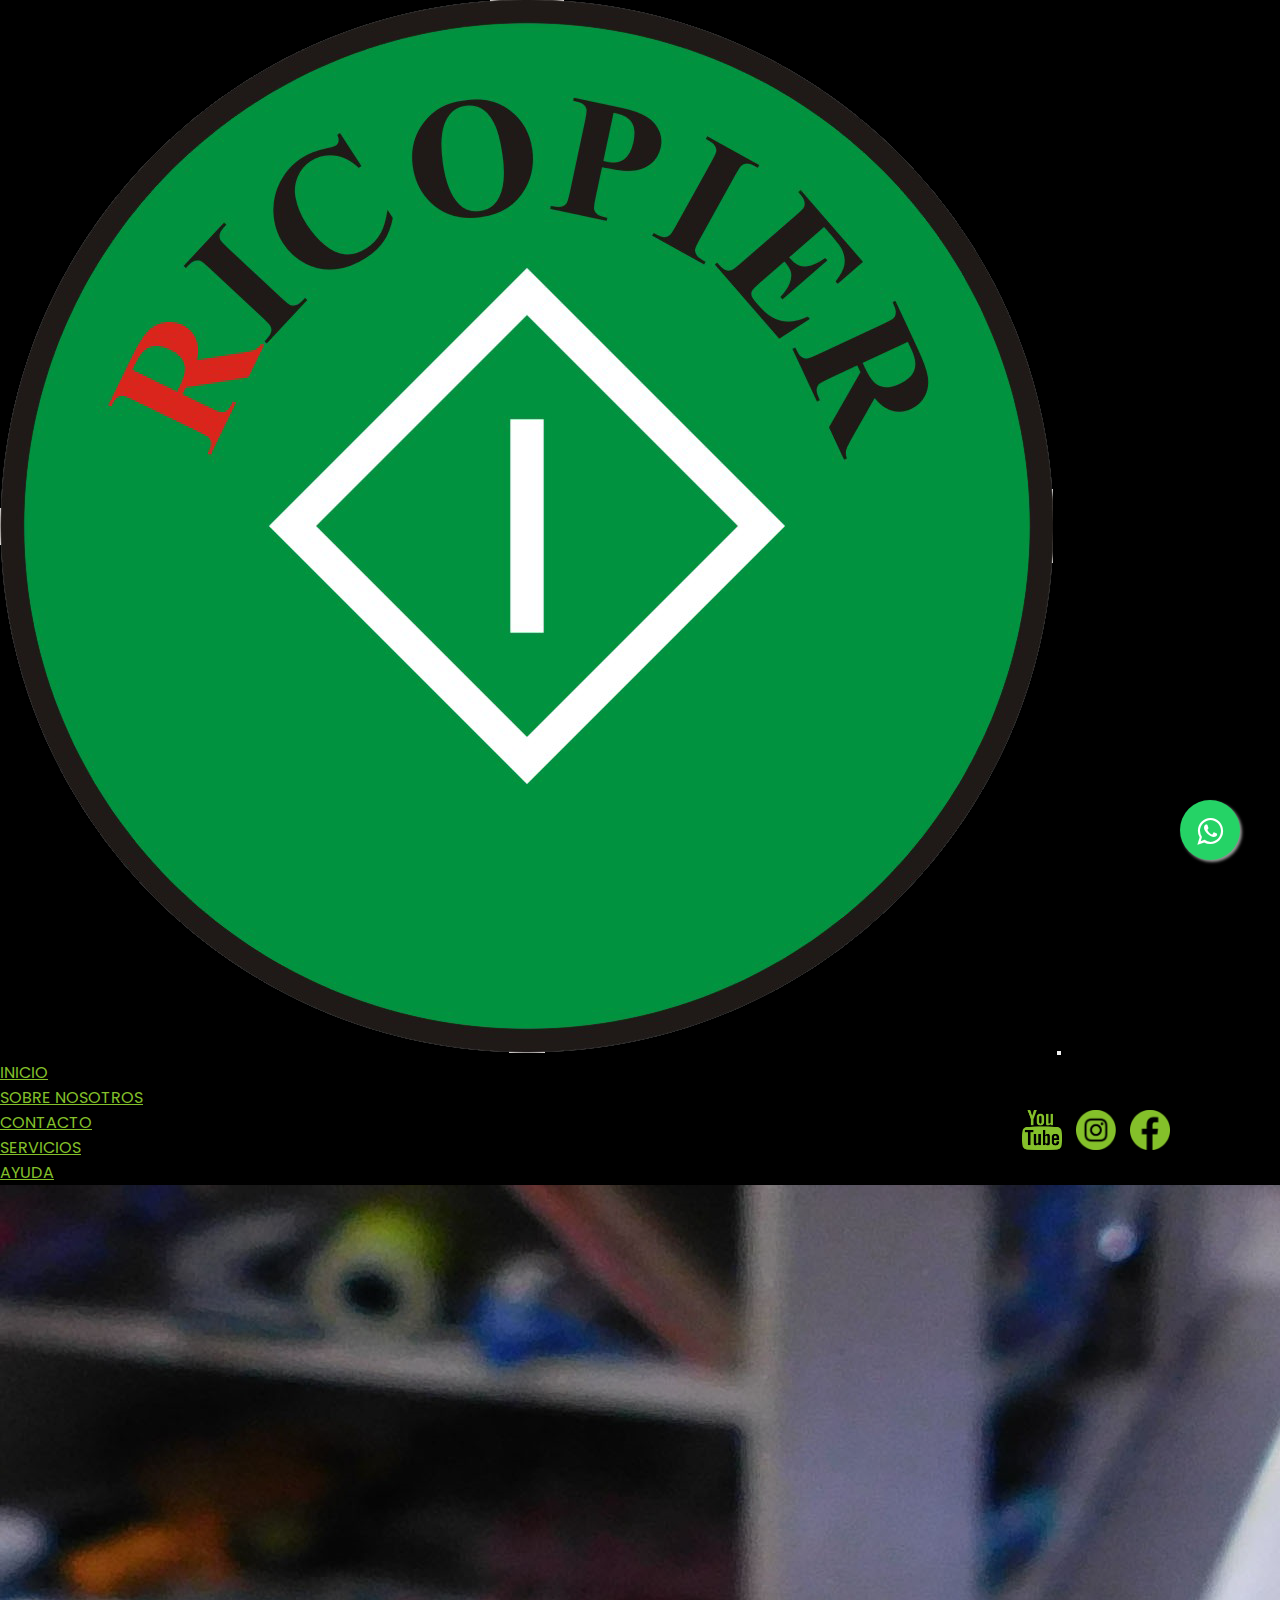
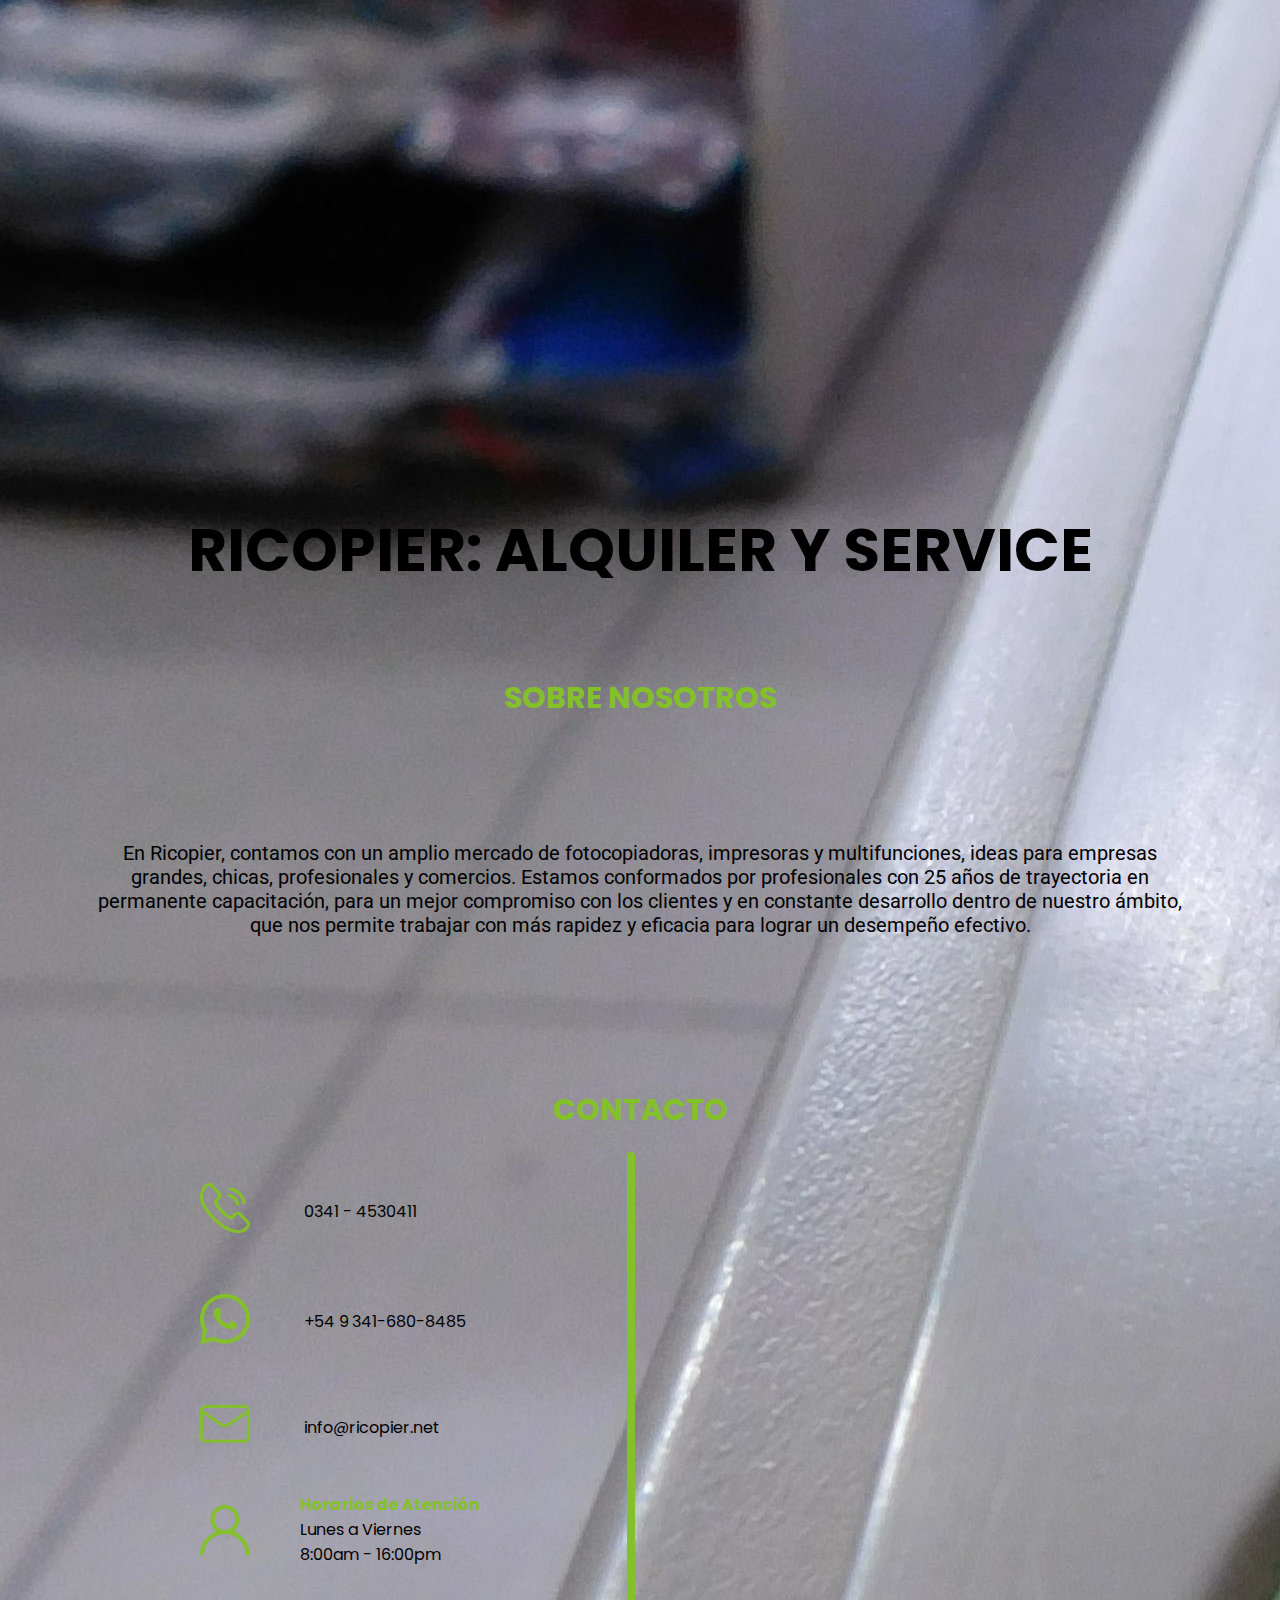
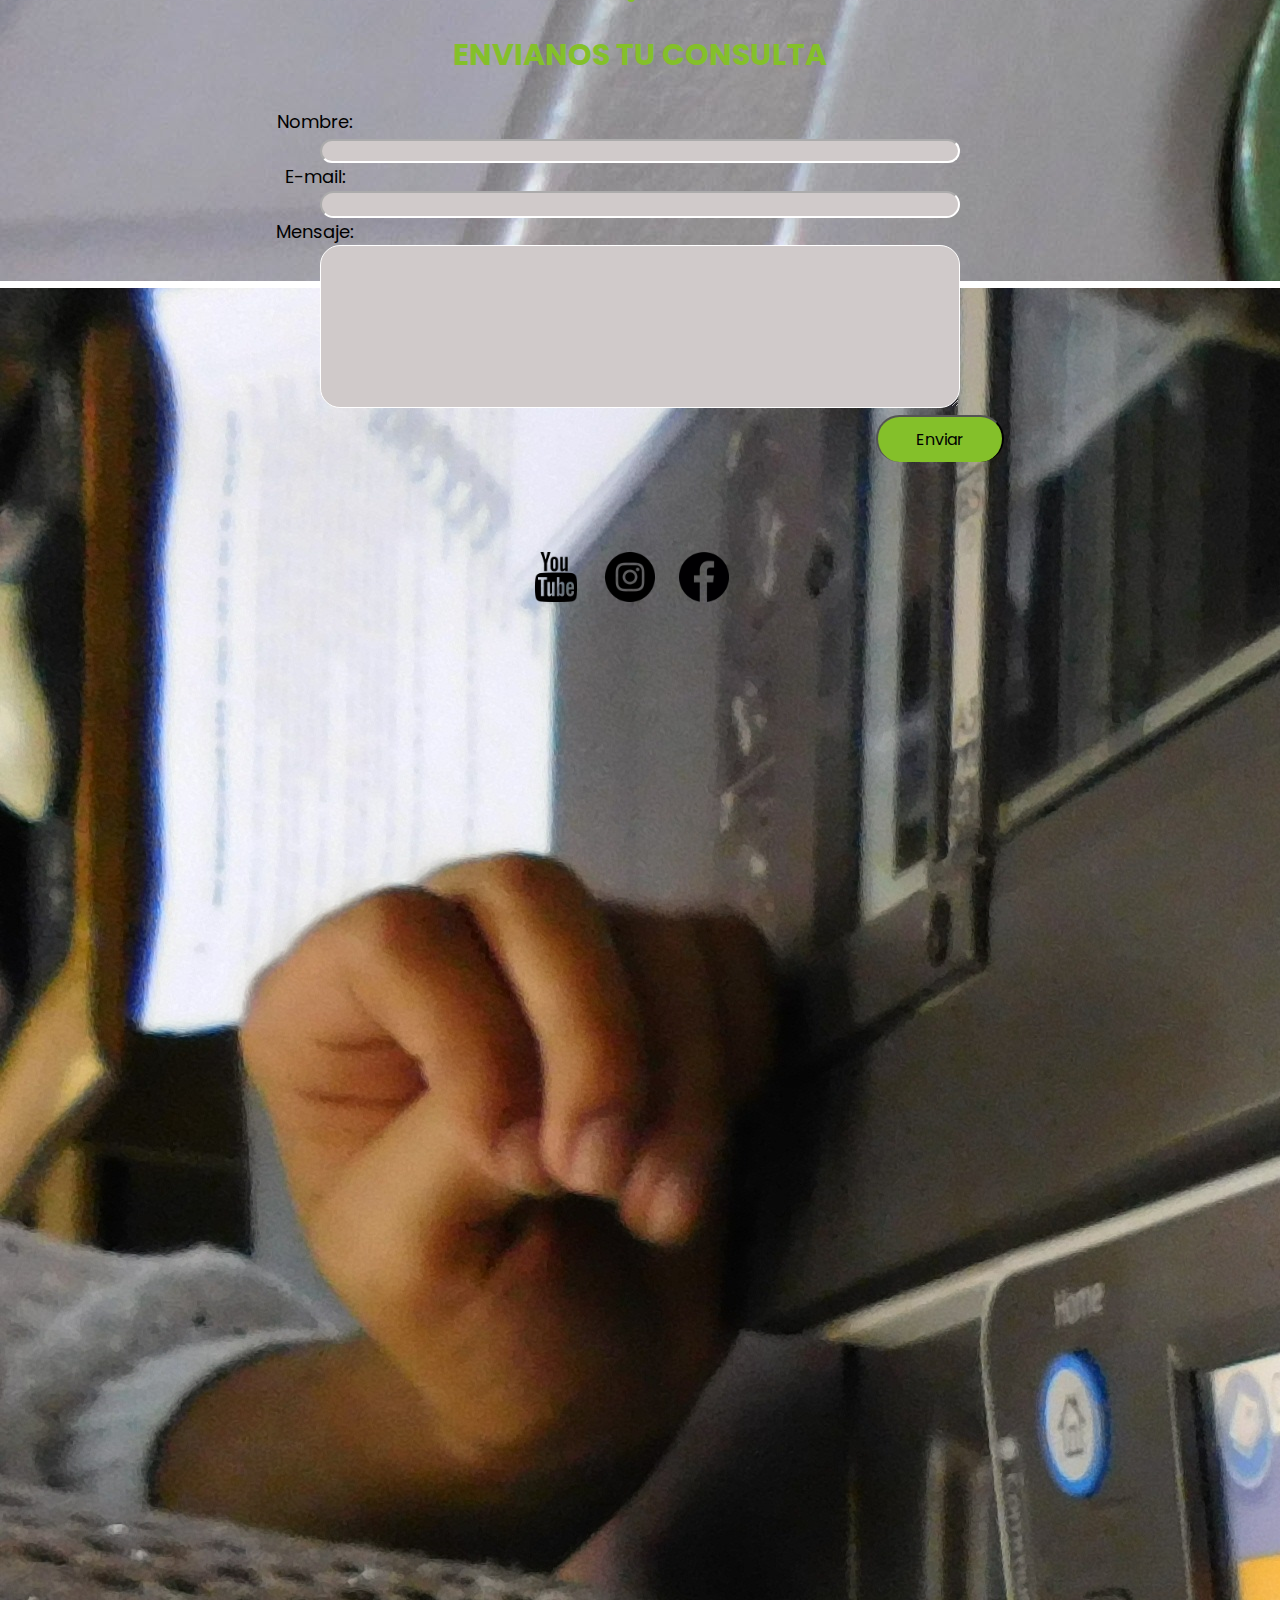
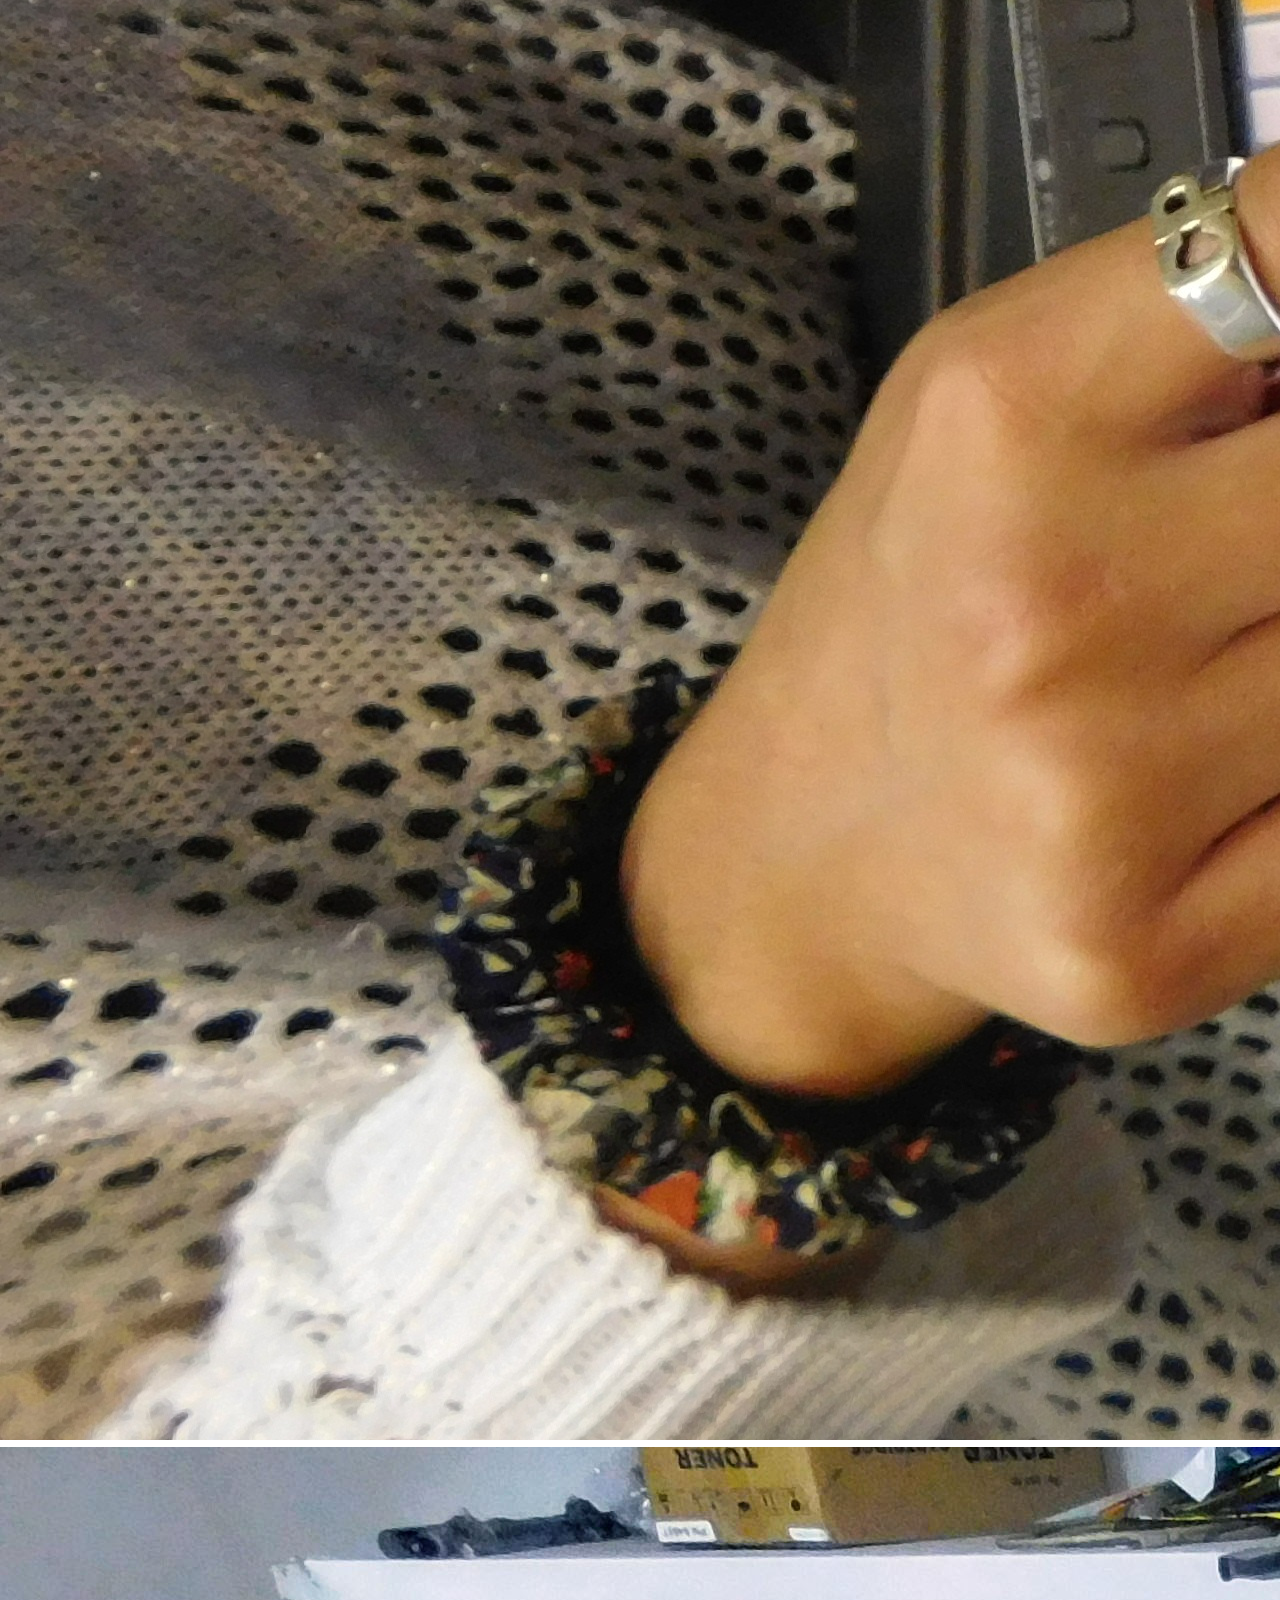
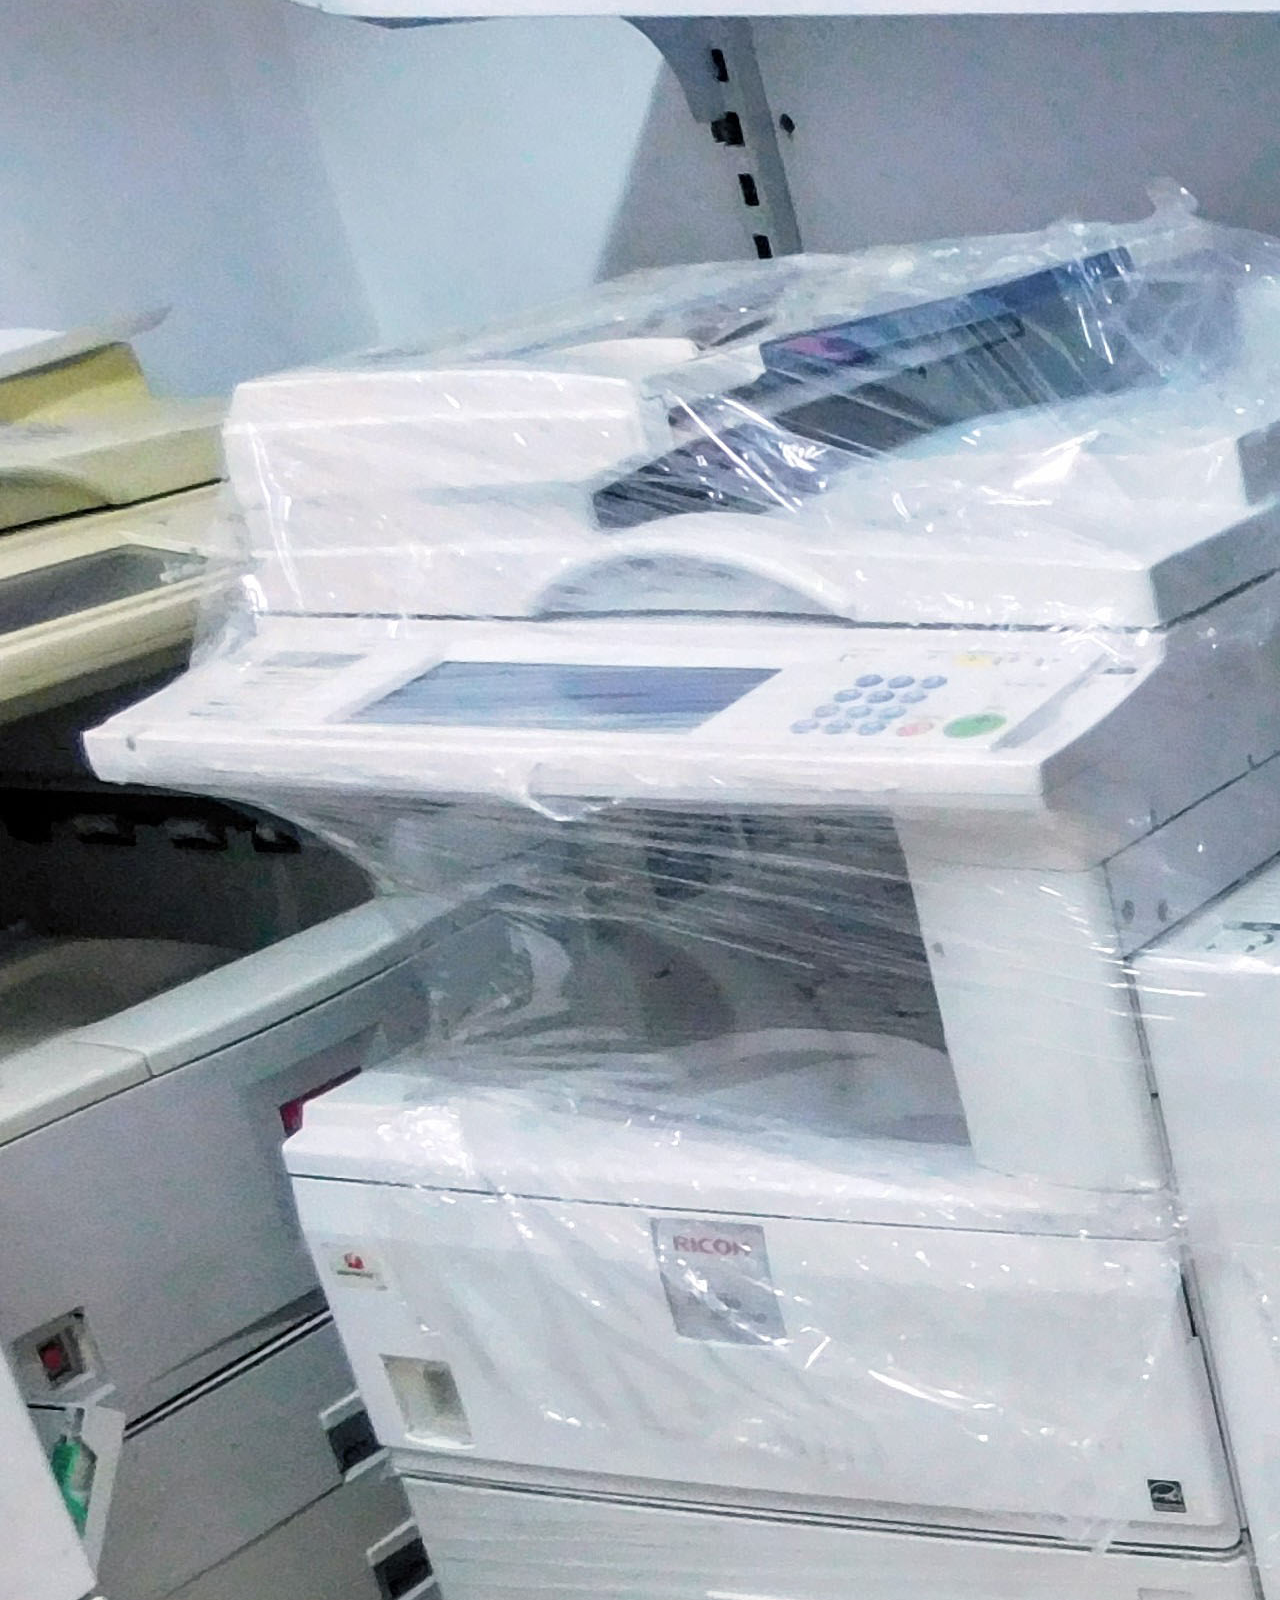
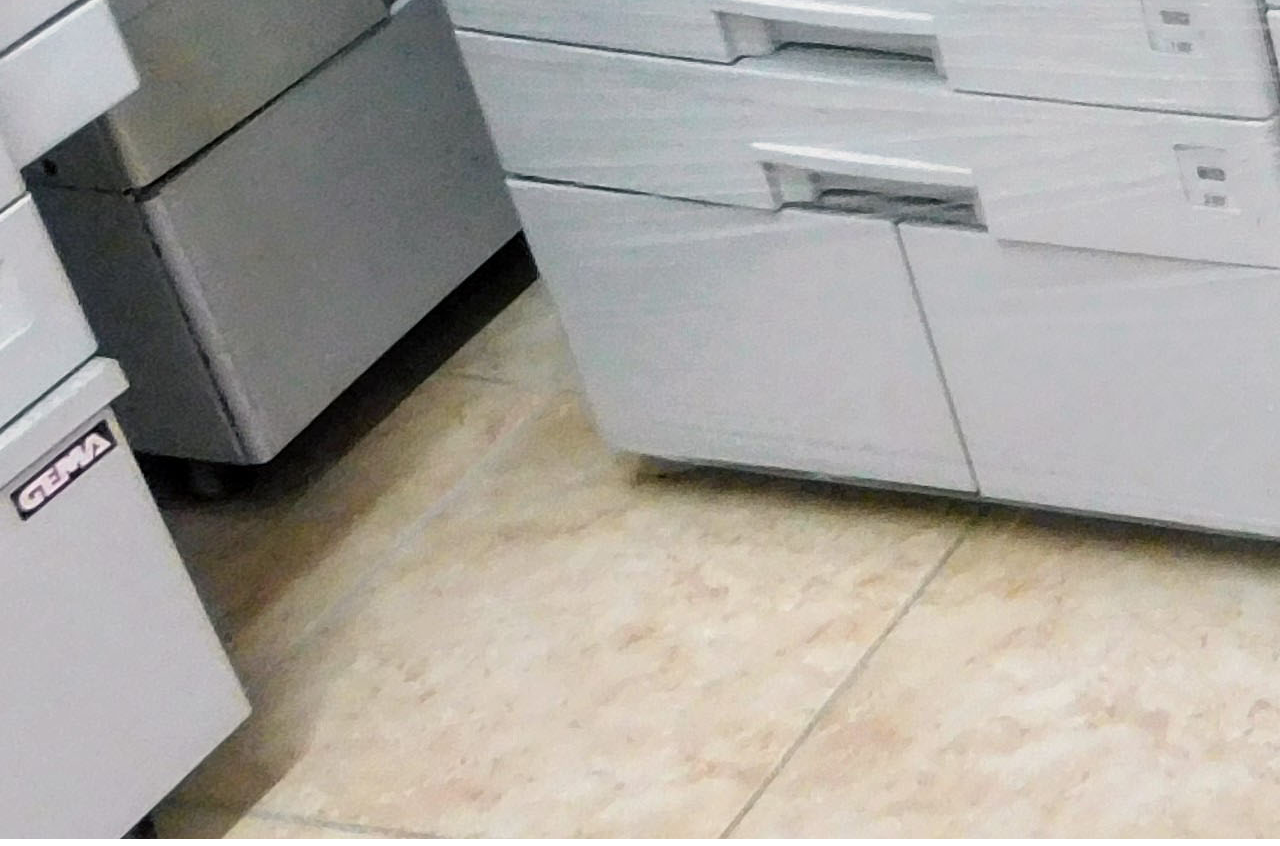
==== index.html @ dc4fdea7 "Add files via upload" ====
<!DOCTYPE html>
<html lang="es">
<head>
    <meta charset="UTF-8">
    <meta http-equiv="X-UA-Compatible" content="IE=edge">
    <meta name="viewport" content="width=device-width, initial-scale=1.0">
    <link rel="stylesheet" href="css/estilos.css">
    <link rel="preconnect" href="https://fonts.googleapis.com">
    <link rel="preconnect" href="https://fonts.gstatic.com" crossorigin>
    <link href="https://fonts.googleapis.com/css2?family=Poppins:ital,wght@0,400;0,500;1,400&display=swap" rel="stylesheet">
    <link rel="preconnect" href="https://fonts.googleapis.com">
    <link rel="preconnect" href="https://fonts.gstatic.com" crossorigin>
    <link href="https://fonts.googleapis.com/css2?family=Roboto&display=swap" rel="stylesheet"> 
    <link href="https://cdn.jsdelivr.net/npm/bootstrap@5.1.0/dist/css/bootstrap.min.css" rel="stylesheet" integrity="sha384-KyZXEAg3QhqLMpG8r+8fhAXLRk2vvoC2f3B09zVXn8CA5QIVfZOJ3BCsw2P0p/We" crossorigin="anonymous">
    <title>Ricopier</title>
   
</head>
<body>
    <header>
        <nav class="navbar navbar-expand-lg navbar-dark" style="background-color: black;">
            <div class="container">
              <img class="navbar-brand" src="img/LOGO.png" alt="">
              <button
              class="navbar-toggler"
              type="button"
              data-bs-toggle="collapse"
              data-bs-target="#contenidoMenu"
              aria-controls="contenidoMenu"
              aria-expanded="false"
              aria-label="navegacion"
              >
                <span class="navbar-toggler-icon"></span>
              </button>
              <div class="collapse navbar-collapse" id="contenidoMenu">
                <ul class="navbar-nav me-auto mb-2 mb-lg-0">
                  <li class="nav-item">
                    <a style="color: #84c02a;" href="index.html" class="nav-link">INICIO</a>
                  </li>
                  <li class="nav-item">
                    <a style="color: #84c02a;" href="#sobre-nosotros" class="nav-link">SOBRE NOSOTROS</a>
                  </li>
                  <li class="nav-item">
                    <a style="color: #84c02a;" href="#contacto" class="nav-link">CONTACTO</a>
                  </li>
                  <li class="nav-item">
                    <a style="color: #84c02a;" href="index2.html" class="nav-link">SERVICIOS</a>
                  </li>
                  <li class="nav-item">
                    <a style="color: #84c02a;" href="index3.html" class="nav-link">AYUDA</a>
                  </li>
                </ul>
                <div class="contenedor">
                  <div class="redes-sociales">
                      <a href= "https://www.youtube.com/channel/UCx8IweuO1C4neSGUDIV6SnA" target="_blank" rel="noferrer">
                          <img class="logo" src="img/youtube2.png" alt="">
                      </a>          
                      <a href="https://www.instagram.com/alquiler_de_fotocopiadoras/?hl=es" target="_blank" rel="noferrer">
                          <img class="logo" src="img/insta.png" alt="">
                     </a>
                     <a href="https://www.facebook.com/fotocopiadoras.de.alquiler/" target="_blank" rel="noferrer">
                        <img class="logo" src="img/face.png" alt="">
                     </a> 
                  </div>
              </div>
            </div>
          </nav>    
    </header>
    <main>
        <div id="carouselExampleSlidesOnly" class="carousel slide" data-bs-ride="carousel">
            <div class="carousel-inner" style="height:100vh">
              <div class="carousel-item active">
                <img src="img/foto7.png" class="d-block w-100" alt="slide1">
              </div>
              <div class="carousel-item">
                <img src="img/slide3.JPG" class="d-block w-100" alt="slide2">
              </div>
              <div class="carousel-item">
                <img src="img/foto8.JPG" class="d-block w-100" alt="slide3">
              </div>
          </div>
       </div>
        <div class="encabezado-img">
            <h1 class="presentacion"><span>RICOPIER: ALQUILER Y SERVICE </span></h1>
       </div>     

        <section class="main">
            <section class="sobre-nosotros" id="sobre-nosotros">
                <div class="contenedor">    
                    <article>
                    <h3 class="titulo" >SOBRE NOSOTROS</h3>
                    <p>En Ricopier, contamos con un amplio mercado de fotocopiadoras, impresoras y multifunciones, ideas para empresas grandes, chicas, profesionales y comercios. 
                        Estamos conformados por profesionales con 25 años de trayectoria en permanente capacitación, para un mejor compromiso con los clientes y en constante desarrollo dentro de nuestro ámbito, que nos permite trabajar con más rapidez y eficacia para lograr un desempeño efectivo.
                    </p>
                </article>
                </div>
            </section>

            <section class="contacto" id="contacto">
                <h3 class="titulo">CONTACTO</h3>
                <div class="contenedor">
                    <div class="contactame">
                        <div class="telefono">
                            <img src="img/tel.png" alt=""> 
                            <p>0341 - 4530411</p>
                        </div>

                        <div class="whatsapp">    
                            <img src="img/whatsapp2.png" alt="">
                            <p>+54 9 341-680-8485</p>
                        </div>

                        <div class="mail">
                            <img src="img/mail.png" alt="">
                            <p>info@ricopier.net</p>
                        </div>

                        <div class="atencion">
                            <img src="img/persona.png" alt="">
                            <h4>Horarios de Atención</h4>
                            <p>Lunes a Viernes <br> 8:00am - 16:00pm</p>
                        </div>
                    </div>
                    <div class="linea"></div>
                    <div class="mapa">
                        <iframe src="https://www.google.com/maps/embed?pb=!1m18!1m12!1m3!1d3350.0614251623483!2d-60.70500108481493!3d-32.89654418093608!2m3!1f0!2f0!3f0!3m2!1i1024!2i768!4f13.1!3m3!1m2!1s0x95b653a0c09e5935%3A0x9087cf2eeb8fe204!2sSuper%C3%AD%201621a%2C%20S2000%20Rosario%2C%20Santa%20Fe!5e0!3m2!1ses-419!2sar!4v1627426298907!5m2!1ses-419!2sar" width="550" height="400" style="border:0;" allowfullscreen="" loading="lazy"></iframe>
                    </div>       
            </section>
    
            
            <section class="formulario" id="formulario">
                <h3 class="titulo" id="envianos">ENVIANOS TU CONSULTA</h3>
                <div id="after_submit">
                    <form id="contact_form" action="#" method="POST" enctype="multipart/form-data">
                    <div class="fila">
                        <label class="required" for="name">Nombre:</label><br />
                        <input id="name" class="input" name="name" type="text" value="" size="30"/><br/>
                        <span id="name_validation" class="error_message"></span>
                    </div>
                    </form>  
            </div>
                <div class="fila">
                    <label class="required" for="email">E-mail:</label><br/>
                    <input id="email" class="input" name="email" type="text" value="" size="30" /><br/>
                    <span id="email_validation" class="error_message"></span>
            </div>
            <div class="fila">
                <label class="required" for="message">Mensaje:</label><br/>
                    <textarea id="message" class="input" name="message" rows="7" cols="30"></textarea><br/>
                    <span id="message_validation" class="error_message"></span>
            </div>
            <input id="submit_button" type="submit" value="Enviar" />
            </section> 

        <link rel="stylesheet" href="https://maxcdn.bootstrapcdn.com/font-awesome/4.5.0/css/font-awesome.min.css">
            <a href="https://api.whatsapp.com/send?phone=5493416808485&text=Hola%21%20Quisiera%20m%C3%A1s%20informaci%C3%B3n%20sobre%20fotocopiadoras%20Gracias!." class="float" target="_blank">
        <i class="fa fa-whatsapp my-float"></i>
            </a>
    </main> 
    <footer>
        <div class="contenedor">
            <div class="redes-sociales2">
                <a href= "https://www.youtube.com/channel/UCx8IweuO1C4neSGUDIV6SnA" target="_blank" rel="noferrer">
                    <img class="logo2" src="img/logotipo-de-youtube.png" alt="">
                </a>          
                <a href="https://www.instagram.com/alquiler_de_fotocopiadoras/?hl=es" target="_blank" rel="noferrer">
                    <img class="logo2" src="img/instagram (1).png" alt="">
               </a>
               <a href="https://www.facebook.com/fotocopiadoras.de.alquiler/" target="_blank" rel="noferrer">
                  <img class="logo2" src="img/logotipo-circular-de-facebook.png" alt="">
               </a> 
            </div>
       </div>      
    </footer>

    <script src="https://cdn.jsdelivr.net/npm/bootstrap@5.1.0/dist/js/bootstrap.bundle.min.js" integrity="sha384-U1DAWAznBHeqEIlVSCgzq+c9gqGAJn5c/t99JyeKa9xxaYpSvHU5awsuZVVFIhvj" crossorigin="anonymous"></script>
</body>
</html>
---- css/estilos.css ----
* {
    font-family: 'Poppins', sans-serif;
	margin: 0;
	padding: 0;
	box-sizing: border-box;
}

/* HEADER*/
header .menu {
   background-color: black;
   opacity: 100%;
   margin-top: auto;
   padding: 25px 0;
}

header .menu a {
	color: 	rgb(132, 192, 42);
    font-size: 20px;
	font-weight: 300px;
	display: inline-block;
	margin: 10px 15px;
	text-decoration: none;
	text-align: center;
	position: relative;
	right: -200px;
	padding: 5px 15px;
	border-radius: 30px;
}

header .menu a:hover {
	background-color:rgb(132, 192, 42);
	color: #fff;
}

.presentacion{
	text-align: center;
	color:black;
	font-size: 60px;
	padding: 20px;
}

/* ----- ----- COLOCAR ESTO PARA SLIDER AUTOMATO ----- ----- */
.slider {
	width: 100%;
	margin: auto;
	overflow: hidden;
	margin-top: 0;
	box-sizing: border-box ;
}

.slider ul {
	padding: 0;
	display: flex;
	width: 400%;
	animation: change 20s infinite;
	animation-direction: alternate;
	animation-timing-function: linear;
}

.slider li {
	list-style: none;
	width: 100%;
}

.slider img{
	width: 100%;
	box-sizing: border-box ;
}

@keyframes change {
	0% {margin-left: 0;}
	20% {margin-left: 0;}

	25% {margin-left: -100%;}
	45% {margin-left: -100%;}

	50% {margin-left: -200%;}
	75% {margin-left: -200%;}

	75% {margin-left: -300%;}
	100% {margin-left: -300%;}
}

     /* ----- ----- hasta aqui COLOCAR ESTO PARA SLIDER AUTOMATO ----- ----- */ 

.redes-sociales{
	float: right;
	top: -1200px;
	margin-top: -75px;
	margin-right: 100px;
}
.redes-sociales a{
	text-decoration: none;
	padding-right: 10px;
}
.logo{
	height: 40px;
	width: 40px;
}
 /*COMIENZA EL MAIN*/
.main .sobre-nosotros .contenedor {
	overflow: visible;
	position: relative;
	top: 80%;
	padding: 30px 0;
}

.titulo {
   color: rgb(132, 192, 42);
   text-align: center;
   font-size: 30px;
   padding: 30px 0;
   justify-content: center;
   align-items: center;
}

.main .sobre-nosotros p {
	color: black;
	font-family: 'Roboto', sans-serif;
	text-align: center;
	font-size: 20px;
	margin: 90px;
}
/*contactame*/
.contacto .contenedor{
	align-content: center;
	justify-content: center;
}
.contactame{
	display: inline-block;
	margin-top:20px;
}
.linea{
	border-left: 8px solid #84c02a;
	border-radius: 20px;
    height: 450px;
    position:absolute;
    left: 49%;
	margin-top: -450px;
}
iframe{
	float: right;
	margin-right: 150px;
	margin-top: -420px;
}
.telefono{
	display: inline-block;
	margin-top: 0px;
	margin-left: 200px;
	margin-bottom: 30px;
	padding: 0px;
}
.telefono img{
	height: 50px;
	width: 50px;
}
.telefono p{
	display: inline-flex;
	padding-left: 50px;
	padding-bottom: 35px;
	align-items: center;
	vertical-align: middle;
}
.whatsapp{
	grid-column: 1/1;
	display: block;
	margin-top: 5px;
	margin-left: 200px;
	margin-bottom: 30px;
	padding: 0px;
}
.whatsapp img{
	height: 50px;
	width: 50px;
}
.whatsapp p{
	display: inline-block;
	padding-left: 50px;
	padding-bottom: 35px;
	align-items: center;
	vertical-align: middle;
}
.mail{
	display: block;
	margin-top: 5px;
	margin-left: 200px;
	margin-bottom: 30px;
	padding: 0px;
}
.mail img{
	height: 50px;
	width: 50px;
}
.mail p{
	display: inline-block;
	padding-left: 50px;
	padding-bottom: 35px;
	align-items: center;
	vertical-align: middle;
}
.atencion{
	grid-column: 1/1;
	display: block;
	margin-top: 5px;
	margin-left: 200px;
	padding: 0px;
}
.atencion img{
	height: 50px;
	width: 50px;
}
.atencion p{
	display: inline-block;
	padding-left: 100px;
	padding-bottom: 35px;
	align-items: center;
	vertical-align: middle;
}
.atencion h4{
	display: block;
	font-size: 100%;
	color: 	rgb(132, 192, 42);
	align-items: center;
	vertical-align: middle;
	padding-left: 100px;
	margin-top: -70px;
}

/*FORMULARIO*/
.formulario {
	font-size: 18px;
	align-items: center;
	justify-content: center;
	text-align: center;
 }
.row{
	padding-bottom: 50px;
}
.required{
	text-align: left;
	margin-left: -650px;
}

.formulario input#name.input {
	background-color: rgb(208, 202, 202);
	color: black;
	border-radius: 20px;
	border-color: white;
	width: 50%;
	justify-content: center;
}

.formulario input#email.input {
	background-color: rgb(208, 202, 202);
	color: black;
	border-radius: 20px;
	border-color: white;
	width: 50%;
	font-size: 15px;
}

.formulario textarea#message.input {
	background-color: rgb(208, 202, 202);
	color: black;
	border-radius: 20px;
	border-color: white;
	width: 50%;
	font-size: 15px;
}

.formulario .message {
	color: 	rgb(132, 192, 42);
}

.formulario input#submit_button {
	background-color:rgb(132, 192, 42);
	color: black;
	font-size: 16px;
	width: 10%;
	padding: 10px;
	border-bottom:white;
	border-radius: 30px;
	margin-right: -600px;
	margin-bottom: 30px;
}

        /* ----- ----- COLORCAR PARA BOTON WSSP----- ----- */
.float{
	position:fixed;
	width:60px;
	height:60px;
	bottom:40px;
	right:40px;
	background-color:#25d366;
	color:#FFF;
	border-radius:50px;
	text-align:center;
    font-size:30px;
	box-shadow: 2px 2px 3px #999;
    z-index:100;
}
.float:hover {
	text-decoration: none;
	color: #25d366;
  	background-color:#fff;
}

.my-float{
	margin-top:16px;
}

        /* ----- ----- hASTA AQUI COLORCAR PARA BOTON WSSP----- ----- */
/* ----- ----- FOOTER ----- ----- */
footer {
	background:	rgb(132, 192, 42);
	text-align: center;
	padding-top: 60px;
	padding-bottom: 60px;
}
.redes-sociales2{
	justify-content: center;
	margin-bottom: 20px;
}
.redes-sociales2 a{
	text-decoration: none;
	padding-right: 20px;
}
.logo2{
	height: 50px;
	width: 50px;
}
@media only screen and (max-width: 1400px){
	/*header .menu {
		background-color: black;
		opacity: 100%;
		margin-top: auto;
		padding: 25px 0;
	 }
	 
	 header .menu a {
		 color: 	rgb(132, 192, 42);
		 font-size: 20px;
		 font-weight: 300px;
		 display: inline-block;
		 margin: 10px 15px;
		 text-decoration: none;
		 text-align: center;
		 position: relative;
		 right: -200px;
		 padding: 5px 15px;
		 border-radius: 30px;
	 }
	 
	 header .menu a:hover {
		 background-color:rgb(132, 192, 42);
		 color: #fff;
	 }*/
	 
	 .presentacion{
		 text-align: center;
		 color:black;
		 font-size: 60px;
		 padding: 20px;
	 }
	 
	 /* ----- ----- COLOCAR ESTO PARA SLIDER AUTOMATO ----- ----- */
	 .slider {
		 width: 100%;
		 margin: auto;
		 overflow: hidden;
		 margin-top: 0;
		 box-sizing: border-box ;
	 }
	 
	 .slider ul {
		 padding: 0;
		 display: flex;
		 width: 400%;
		 animation: change 20s infinite;
		 animation-direction: alternate;
		 animation-timing-function: linear;
	 }
	 
	 .slider li {
		 list-style: none;
		 width: 100%;
	 }
	 
	 .slider img{
		 width: 100%;
		 box-sizing: border-box ;
	 }
	 
	 @keyframes change {
		 0% {margin-left: 0;}
		 20% {margin-left: 0;}
	 
		 25% {margin-left: -100%;}
		 45% {margin-left: -100%;}
	 
		 50% {margin-left: -200%;}
		 75% {margin-left: -200%;}
	 
		 75% {margin-left: -300%;}
		 100% {margin-left: -300%;}
	 }
	 
		  /* ----- ----- hasta aqui COLOCAR ESTO PARA SLIDER AUTOMATO ----- ----- */ 
	 
	 .redes-sociales{
		 float: right;
		 top: -1200px;
		 margin-top: -75px;
		 margin-right: 100px;
	 }
	 .redes-sociales a{
		 text-decoration: none;
		 padding-right: 10px;
	 }
	 .logo{
		 height: 40px;
		 width: 40px;
	 }
	  /*COMIENZA EL MAIN*/
	 .main .sobre-nosotros .contenedor {
		 overflow: visible;
		 position: relative;
		 top: 80%;
		 padding: 30px 0;
	 }
	 
	 .titulo {
		color: rgb(132, 192, 42);
		text-align: center;
		font-size: 30px;
		padding: 30px 0;
		justify-content: center;
		align-items: center;
	 }
	 
	 .main .sobre-nosotros p {
		 color: black;
		 font-family: 'Roboto', sans-serif;
		 text-align: center;
		 font-size: 20px;
		 margin: 90px;
	 }
	 /*contactame*/
	 .contacto .contenedor{
		 align-content: center;
		 justify-content: center;
	 }
	 .contactame{
		 display: inline-block;
		 margin-top:20px;
	 }
	 .linea{
		 border-left: 8px solid #84c02a;
		 border-radius: 20px;
		 height: 450px;
		 position:absolute;
		 left: 49%;
		 margin-top: -450px;
	 }
	 iframe{
		 float: right;
		 margin-right: -100px;
		 margin-top: -420px;
	 }
	 .telefono{
		 display: inline-block;
		 margin-top: 0px;
		 margin-left: 200px;
		 margin-bottom: 30px;
		 padding: 0px;
	 }
	 .telefono img{
		 height: 50px;
		 width: 50px;
	 }
	 .telefono p{
		 display: inline-flex;
		 padding-left: 50px;
		 padding-bottom: 35px;
		 align-items: center;
		 vertical-align: middle;
	 }
	 .whatsapp{
		 grid-column: 1/1;
		 display: block;
		 margin-top: 5px;
		 margin-left: 200px;
		 margin-bottom: 30px;
		 padding: 0px;
	 }
	 .whatsapp img{
		 height: 50px;
		 width: 50px;
	 }
	 .whatsapp p{
		 display: inline-block;
		 padding-left: 50px;
		 padding-bottom: 35px;
		 align-items: center;
		 vertical-align: middle;
	 }
	 .mail{
		 display: block;
		 margin-top: 5px;
		 margin-left: 200px;
		 margin-bottom: 30px;
		 padding: 0px;
	 }
	 .mail img{
		 height: 50px;
		 width: 50px;
	 }
	 .mail p{
		 display: inline-block;
		 padding-left: 50px;
		 padding-bottom: 35px;
		 align-items: center;
		 vertical-align: middle;
	 }
	 .atencion{
		 grid-column: 1/1;
		 display: block;
		 margin-top: 5px;
		 margin-left: 200px;
		 padding: 0px;
	 }
	 .atencion img{
		 height: 50px;
		 width: 50px;
	 }
	 .atencion p{
		 display: inline-block;
		 padding-left: 100px;
		 padding-bottom: 35px;
		 align-items: center;
		 vertical-align: middle;
	 }
	 .atencion h4{
		 display: block;
		 font-size: 100%;
		 color: 	rgb(132, 192, 42);
		 align-items: center;
		 vertical-align: middle;
		 padding-left: 100px;
		 margin-top: -70px;
	 }
	 
	 /*FORMULARIO*/
	 .formulario {
		 font-size: 18px;
		 align-items: center;
		 justify-content: center;
		 text-align: center;
	  }
	 .row{
		 padding-bottom: 50px;
	 }
	 .required{
		 text-align: left;
		 margin-left: -650px;
	 }
	 .formulario input#name.input {
		 background-color: rgb(208, 202, 202);
		 color: black;
		 border-radius: 20px;
		 border-color: white;
		 width: 50%;
		 justify-content: center;
	 }
	 .formulario input#email.input {
		 background-color: rgb(208, 202, 202);
		 color: black;
		 border-radius: 20px;
		 border-color: white;
		 width: 50%;
		 font-size: 15px;
	 }
	 .formulario textarea#message.input {
		 background-color: rgb(208, 202, 202);
		 color: black;
		 border-radius: 20px;
		 border-color: white;
		 width: 50%;
		 font-size: 15px;
	 }
	 .formulario .message {
		 color: 	rgb(132, 192, 42);
	 }
	 .formulario input#submit_button {
		 background-color:rgb(132, 192, 42);
		 color: black;
		 font-size: 16px;
		 width: 10%;
		 padding: 10px;
		 border-bottom:white;
		 border-radius: 30px;
		 margin-right: -600px;
		 margin-bottom: 30px;
	 }
	 /*BOTON WHATSAPP*/
	 .float{
		 position:fixed;
		 width:60px;
		 height:60px;
		 bottom:40px;
		 right:40px;
		 background-color:#25d366;
		 color:#FFF;
		 border-radius:50px;
		 text-align:center;
		 font-size:30px;
		 box-shadow: 2px 2px 3px #999;
		 z-index:100;
	 }
	 .float:hover {
		 text-decoration: none;
		 color: #25d366;
		   background-color:#fff;
	 }
	 .my-float{
		 margin-top:16px;
	 }
	 /* ----- ----- FOOTER ----- ----- */
	 footer {
		 background:	rgb(132, 192, 42);
		 text-align: center;
		 padding-top: 60px;
		 padding-bottom: 60px;
	 }
	 .redes-sociales2{
		 justify-content: center;
		 margin-bottom: 20px;
	 }
	 .redes-sociales2 a{
		 text-decoration: none;
		 padding-right: 20px;
	 }
	 .logo2{
		 height: 50px;
		 width: 50px;
	 }













}/*FIN 1400PX*/

@media only screen and (max-width: 800px){
	/* HEADER*/
	/*header .menu {
		background-color: black;
		opacity: 100%;
		margin-top: auto;
		padding: 25px 0;
	 }
	 
	 header .menu a {
		 color: 	rgb(132, 192, 42);
		 font-size: 20px;
		 font-weight: 300px;
		 display: inline-block;
		 margin: 10px 15px;
		 text-decoration: none;
		 text-align: center;
		 position: relative;
		 right: -200px;
		 padding: 5px 15px;
		 border-radius: 30px;
	 }
	 header .menu a:hover {
		 background-color:rgb(132, 192, 42);
		 color: #fff;
	 }*/
	.presentacion{
		text-align: center;
		color:black;
		font-size: 60px;
		padding: 20px;
		text-align: center;
		margin-left: 20px;
	}
	/* ----- ----- COLOCAR ESTO PARA SLIDER AUTOMATO ----- ----- */
	.slider {
		width: 100%;
		margin: auto;
		overflow: hidden;
		margin-top: 0;
		box-sizing: border-box ;
	}
	
	.slider ul {
		padding: 0;
		display: flex;
		width: 400%;
		animation: change 20s infinite;
		animation-direction: alternate;
		animation-timing-function: linear;
	}
	
	.slider li {
		list-style: none;
		width: 100%;
	}
	
	.slider img{
		width: 100%;
		box-sizing: border-box ;
	}
	
	@keyframes change {
		0% {margin-left: 0;}
		20% {margin-left: 0;}
	
		25% {margin-left: -100%;}
		45% {margin-left: -100%;}
	
		50% {margin-left: -200%;}
		75% {margin-left: -200%;}
	
		75% {margin-left: -300%;}
		100% {margin-left: -300%;}
	}
	
		 /* ----- ----- hasta aqui COLOCAR ESTO PARA SLIDER AUTOMATO ----- ----- */ 
	
	.redes-sociales{
		float: right;
		top: -1200px;
		margin-top: -75px;
		margin-right: 100px;
	}
	.redes-sociales a{
		text-decoration: none;
		padding-right: 10px;
	}
	.logo{
		height: 40px;
		width: 40px;
	}
	 /*COMIENZA EL MAIN*/
	.main .sobre-nosotros .contenedor {
		overflow: visible;
		position: relative;
		top: 80%;
		padding: 30px 0;
	}
	
	.titulo {
	   color: rgb(132, 192, 42);
	   text-align: center;
	   font-size: 20px;
	   padding: 30px 0;
	   justify-content: center;
	   align-items: center;
	}
	
	.main .sobre-nosotros p {
		color: black;
		text-align: center;
		justify-content: center;
		font-size: 18px;
		font-family: 'Roboto', sans-serif;
		margin: 50px;
	}
	/*contactame*/
	.contacto .contenedor{
		align-content: center;
		justify-content: center;
	}
	.contactame{
		display: block;
		align-content: center;
		justify-content: center;
		margin: 30px;
	}
	.linea{
		visibility: hidden;
	}
	iframe{
		display: block;
		position: relative;
		justify-content: center;
		align-content: center;
		margin:50px 130px;
	}
	.telefono{
		display: inline-flex;
		padding-bottom: 20px;
		margin-left: 80px;
	}
	.telefono img{
		height: 50px;
		width: 50px;
	}
	.telefono p{
		display: inline-block;
		padding-left: 50px;
		padding-bottom: 35px;
		align-items: center;
		vertical-align: middle;
	}
	.whatsapp{

		display: inline-flex;
		padding-bottom: 20px;
		margin-left: 80px;
	}
	.whatsapp img{
		height: 50px;
		width: 50px;
	}
	.whatsapp p{
		display: inline-block;
		padding-left: 50px;
		padding-bottom: 35px;
		align-items: center;
		vertical-align: middle;
	}
	.mail{
		display: block;
		display: inline-flex;
		padding-bottom: 20px;
		margin-left: 80px;
	}
	.mail img{
		height: 50px;
		width: 50px;
	}
	.mail p{
		display: inline-block;
		padding-left: 50px;
		padding-bottom: 35px;
		align-items: center;
		vertical-align: middle;
	}
	.atencion{
		display: inline-block;
		position: relative;
		padding-bottom: 20px;
		margin-left: 80px;
		padding-top: -20px;
	}
	.atencion img{
		height: 50px;
		width: 50px;
	}
	.atencion p{
		padding-left: 100px;
		padding-bottom: 35px;
		align-items: center;
		vertical-align: middle;
	}
	.atencion h4{
		display: block;
		font-size: 100%;
		color: 	rgb(132, 192, 42);
		align-items: center;
		vertical-align: middle;
		padding-left: 100px;
		margin-top: -70px;
	}
	
	/*FORMULARIO*/
	.formulario {
		font-size: 18px;
		align-items: center;
		justify-content: center;
		text-align: center;
		margin-top: 500px;
		margin-left: 20px;
	 }
	.row{
		padding-bottom: 50px;
	}
	.required{
		text-align: left;
		margin-left: 0px;
	}
	.formulario input#name.input {
		background-color: rgb(208, 202, 202);
		color: black;
		border-radius: 20px;
		border-color: white;
		width: 80%;
		justify-content: center;
	}
	
	.formulario input#email.input {
		background-color: rgb(208, 202, 202);
		color: black;
		border-radius: 20px;
		border-color: white;
		width: 80%;
		font-size: 15px;
	}
	
	.formulario textarea#message.input {
		background-color: rgb(208, 202, 202);
		color: black;
		border-radius: 20px;
		border-color: white;
		width: 80%;
		font-size: 15px;
	}
	
	.formulario .message {
		color: 	rgb(132, 192, 42);
	}
	
	.formulario input#submit_button {
		background-color:rgb(132, 192, 42);
		color: black;
		font-size: 16px;
		width: 10%;
		padding: 10px;
		border-radius: 30px;
		margin-right: -600px;
		margin-bottom: 30px;
	}
	
			/* ----- ----- COLORCAR PARA BOTON WSSP----- ----- */
	.float{
		position:fixed;
		width:60px;
		height:60px;
		bottom:40px;
		right:40px;
		background-color:#25d366;
		color:#FFF;
		border-radius:50px;
		text-align:center;
		font-size:30px;
		box-shadow: 2px 2px 3px #999;
		z-index:100;
	}
	.float:hover {
		text-decoration: none;
		color: #25d366;
		  background-color:#fff;
	}
	
	.my-float{
		margin-top:16px;
	}
	
			/* ----- ----- hASTA AQUI COLORCAR PARA BOTON WSSP----- ----- */
	/* ----- ----- FOOTER ----- ----- */
	footer {
		background:	rgb(132, 192, 42);
		text-align: center;
		padding-top: 60px;
		padding-bottom: 60px;
	}
	.redes-sociales2{
		justify-content: center;
		margin-bottom: 20px;
	}
	.redes-sociales2 a{
		text-decoration: none;
		padding-right: 20px;
	}
	.logo2{
		height: 50px;
		width: 50px;
	}

} /*FIN DEL MEDIAQUERY 800 PX*/

@media only screen and (max-width: 480px){
	/* HEADER*/
	/*header .menu {
	   background-color: black;
	}*/
	
	/*header .menu a {
		color: 	rgb(132, 192, 42);
		font-size: 20px;
		font-weight: 300px;
		display: inline-block;
		margin: 10px 15px;
		text-decoration: none;
		text-align: center;
		position: relative;
		right: -200px;
		padding: 5px 15px;
		border-radius: 30px;
	}
	header .menu a:hover {
		background-color:rgb(132, 192, 42);
		color: #fff;
	}*/
	.presentacion{
		text-align: center;
		color:black;
		font-size: 60px;
		padding: 20px;
	}
	/* ----- ----- COLOCAR ESTO PARA SLIDER AUTOMATO ----- ----- */
	.slider {
		width: 100%;
		margin: auto;
		overflow: hidden;
		margin-top: 0;
		box-sizing: border-box ;
	}
	
	.slider ul {
		padding: 0;
		display: flex;
		width: 400%;
		animation: change 20s infinite;
		animation-direction: alternate;
		animation-timing-function: linear;
	}
	
	.slider li {
		list-style: none;
		width: 100%;
	}
	
	.slider img{
		width: 100%;
		box-sizing: border-box ;
	}
	
	@keyframes change {
		0% {margin-left: 0;}
		20% {margin-left: 0;}
	
		25% {margin-left: -100%;}
		45% {margin-left: -100%;}
	
		50% {margin-left: -200%;}
		75% {margin-left: -200%;}
	
		75% {margin-left: -300%;}
		100% {margin-left: -300%;}
	}
	
		 /* ----- ----- hasta aqui COLOCAR ESTO PARA SLIDER AUTOMATO ----- ----- */ 
	
	.redes-sociales{
		float: right;
		top: -1200px;
		margin-top: -75px;
		margin-right: 100px;
	}
	.redes-sociales a{
		text-decoration: none;
		padding-right: 10px;
	}
	.logo{
		height: 40px;
		width: 40px;
	}
	 /*COMIENZA EL MAIN*/
	.main .sobre-nosotros .contenedor {
		overflow: visible;
		position: relative;
		top: 80%;
		padding: 30px 0;
	}
	
	.titulo {
	   color: rgb(132, 192, 42);
	   text-align: center;
	   font-size: 20px;
	   padding: 30px 0;
	   justify-content: center;
	   align-items: center;
	}
	
	.main .sobre-nosotros p {
		color: black;
		text-align: center;
		justify-content: center;
		font-size: 18px;
		font-family: 'Roboto', sans-serif;
		margin: 20px;
	}
	/*contactame*/
	.contacto .contenedor{
		align-content: center;
		justify-content: center;
		margin-bottom: 200px;
	}
	.contactame{
		display: block;
		margin-top:20px;
	}
	.linea{
		visibility: hidden;
	}
	iframe{
		display: block;
		margin-right: 0px;
		margin-right: 60px;
		margin-bottom: 50px;
		max-width: 350px;
		max-height: 250px;
		justify-content: center;
		align-content: center;
	}
	.telefono{
		display: inline-block;
		margin-top: 0px;
		margin-left: 50px;
		margin-bottom: 30px;
		padding: 0px;
	}
	.telefono img{
		height: 50px;
		width: 50px;
	}
	.telefono p{
		display: inline-flex;
		padding-left: 50px;
		padding-bottom: 35px;
		align-items: center;
		vertical-align: middle;
	}
	.whatsapp{
		display: block;
		margin-top: 5px;
		margin-left: 50px;
		margin-bottom: 30px;
		padding: 0px;
	}
	.whatsapp img{
		height: 50px;
		width: 50px;
	}
	.whatsapp p{
		display: inline-block;
		padding-left: 50px;
		padding-bottom: 35px;
		align-items: center;
		vertical-align: middle;
	}
	.mail{
		grid-column: 1/1;
		display: block;
		margin-top: 5px;
		margin-left: 50px;
		margin-bottom: 30px;
		padding: 0px;
	}
	.mail img{
		height: 50px;
		width: 50px;
	}
	.mail p{
		display: inline-block;
		padding-left: 50px;
		padding-bottom: 35px;
		align-items: center;
		vertical-align: middle;
	}
	.atencion{
		display: inline-block;
		margin-top: 5px;
		margin-left: 50px;
		padding: 0px;
		width: 300px;
	}
	.atencion img{
		height: 50px;
		width: 50px;
	}
	.atencion p{
		display: inline-block;
		padding-left: 100px;
		padding-bottom: 35px;
		align-items: center;
		vertical-align: middle;
	}
	.atencion h4{
		display: block;
		font-size: 100%;
		color: 	rgb(132, 192, 42);
		align-items: center;
		vertical-align: middle;
		padding-left: 100px;
		margin-top: -70px;
	}
	
	
	/*FORMULARIO*/
	.formulario {
		font-size: 18px;
		align-items: center;
		justify-content: center;
		text-align: center;
		margin-top: 20px;
	 }
	.row{
		padding-bottom: 50px;
	}
	.required{
		text-align: left;
		margin-left: 0px;
	}
	.formulario input#name.input {
		background-color: rgb(208, 202, 202);
		color: black;
		border-radius: 20px;
		border-color: white;
		width: 80%;
		justify-content: center;
	}
	
	.formulario input#email.input {
		background-color: rgb(208, 202, 202);
		color: black;
		border-radius: 20px;
		border-color: white;
		width: 80%;
		font-size: 15px;
	}
	
	.formulario textarea#message.input {
		background-color: rgb(208, 202, 202);
		color: black;
		border-radius: 20px;
		border-color: white;
		width: 80%;
		font-size: 15px;
	}
	
	.formulario .message {
		color: 	rgb(132, 192, 42);
	}
	
	.formulario input#submit_button {
		background-color:rgb(132, 192, 42);
		color: black;
		font-size: 16px;
		width: 20%;
		padding: 10px;
		border-radius: 30px;
		margin-right: -300px;
		margin-bottom: 30px;
	}
	
			/* ----- ----- COLORCAR PARA BOTON WSSP----- ----- */
	.float{
		position:fixed;
		width:60px;
		height:60px;
		bottom:40px;
		right:40px;
		background-color:#25d366;
		color:#FFF;
		border-radius:50px;
		text-align:center;
		font-size:30px;
		box-shadow: 2px 2px 3px #999;
		z-index:100;
	}
	.float:hover {
		text-decoration: none;
		color: #25d366;
		  background-color:#fff;
	}
	
	.my-float{
		margin-top:16px;
	}
	
			/* ----- ----- hASTA AQUI COLORCAR PARA BOTON WSSP----- ----- */
	/* ----- ----- FOOTER ----- ----- */
	footer {
		background:	rgb(132, 192, 42);
		text-align: center;
		padding-top: 60px;
		padding-bottom: 60px;
	}
	.redes-sociales2{
		justify-content: center;
		margin-bottom: 20px;
	}
	.redes-sociales2 a{
		text-decoration: none;
		padding-right: 20px;
	}
	.logo2{
		height: 50px;
		width: 50px;
	}

} /*FIN DEL MEDIAQUERY 480 PX*/
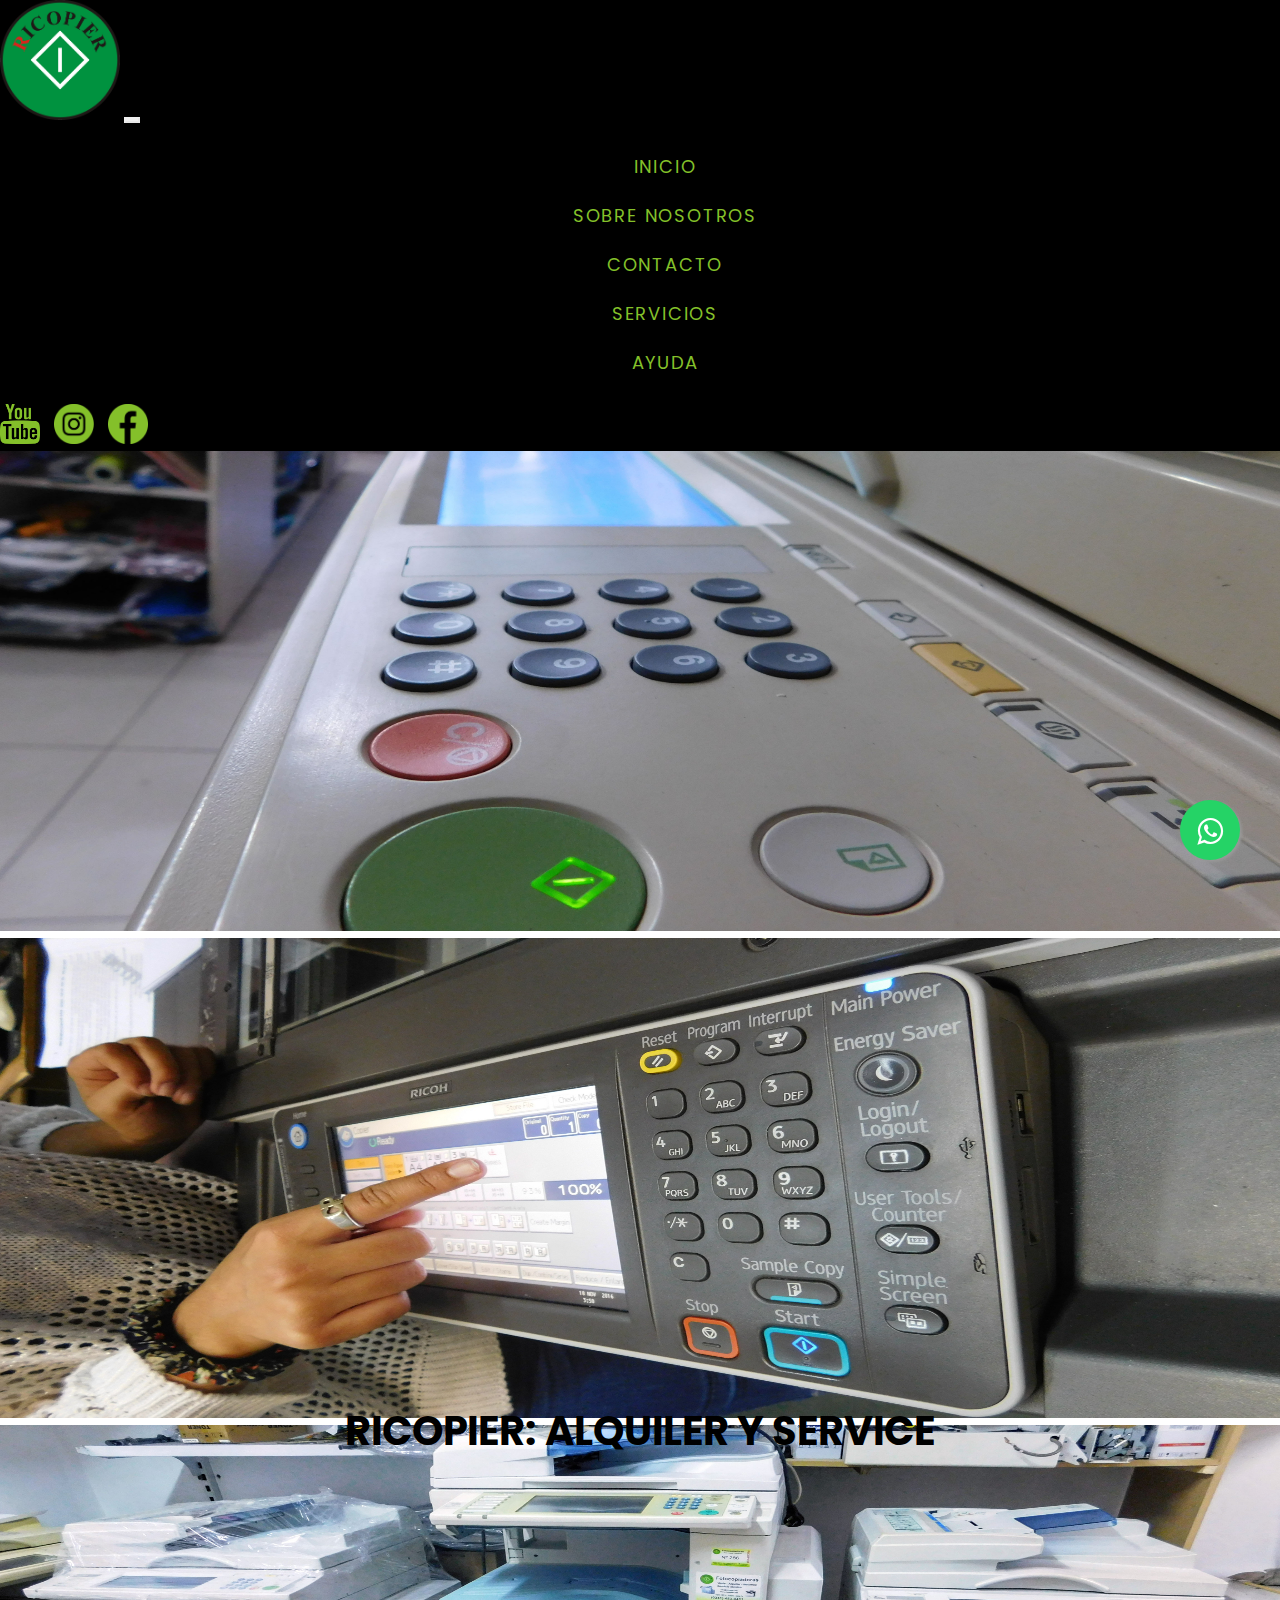
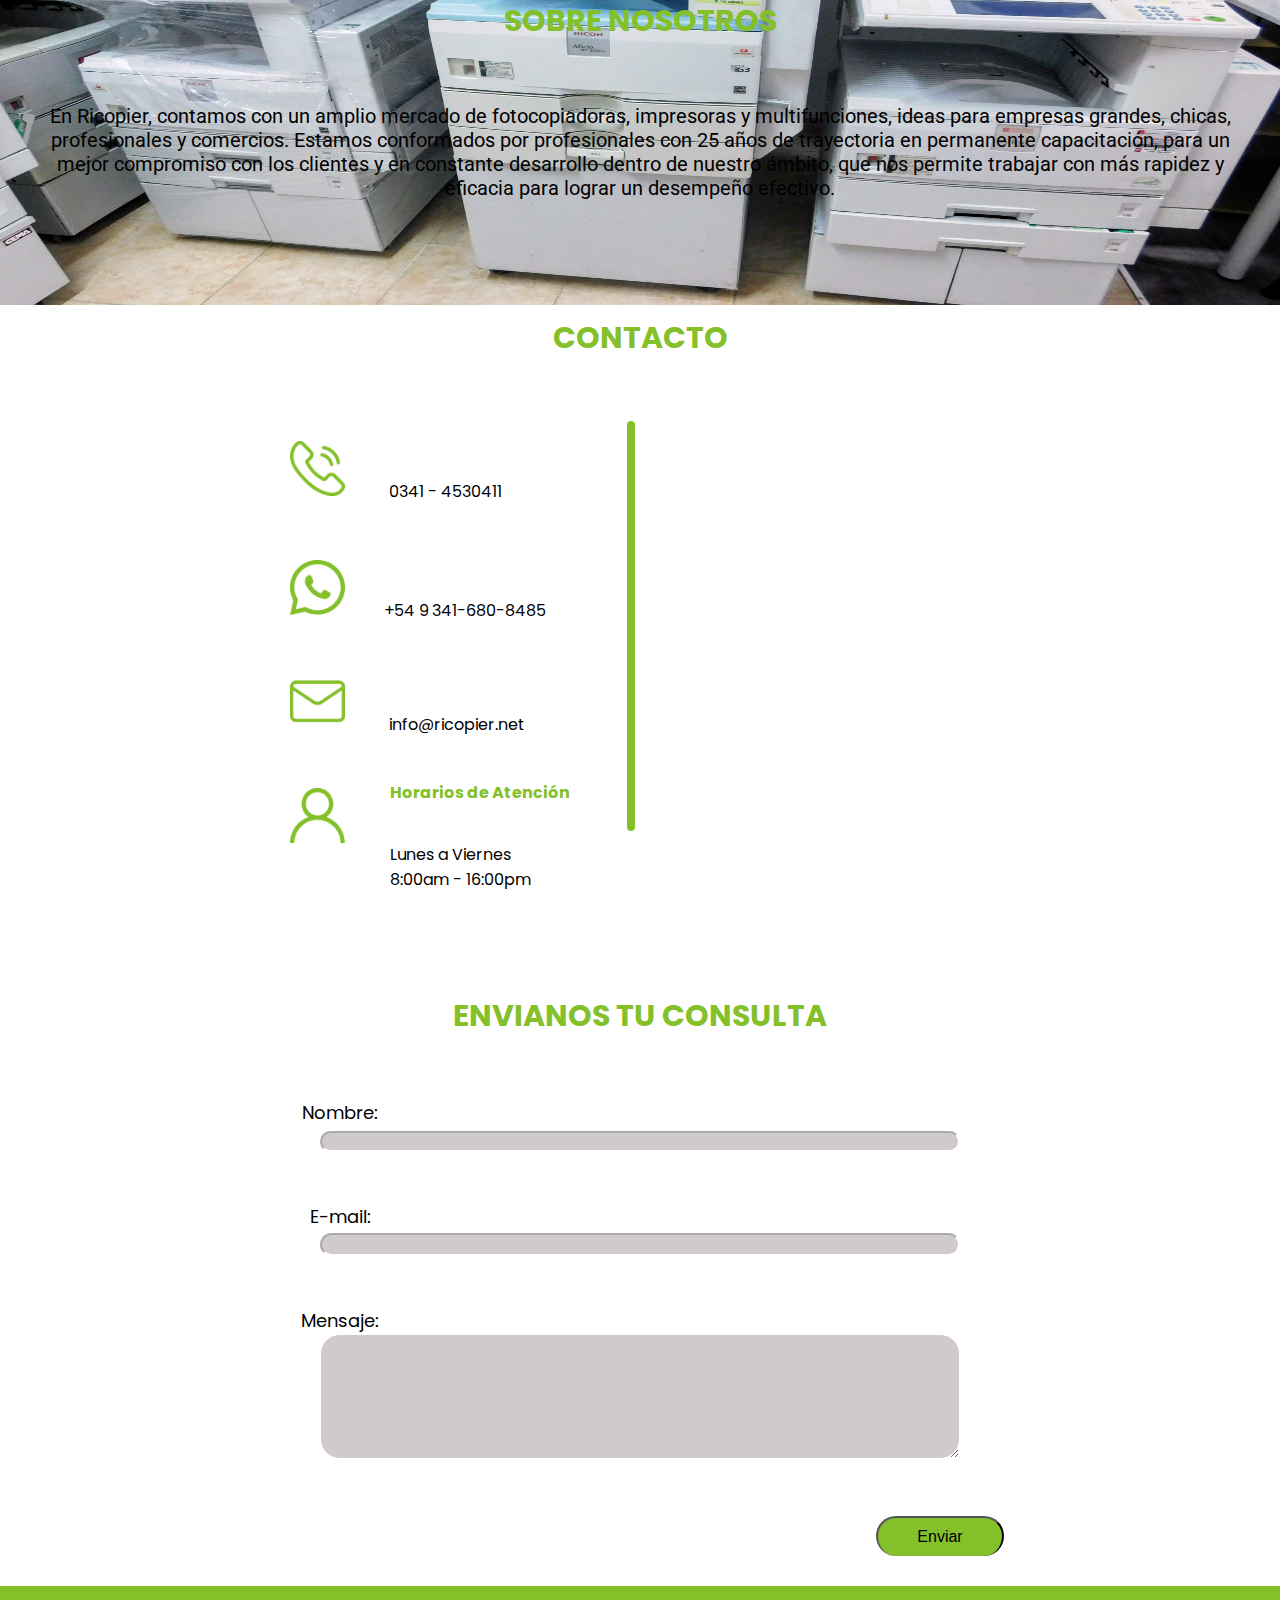
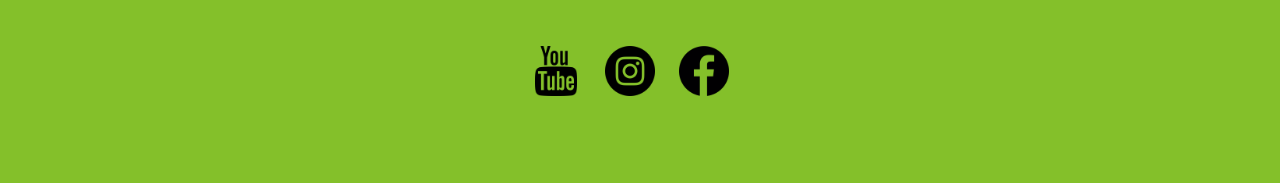
==== commit b98ca080: "Add files via upload" ====
--- a/index.html
+++ b/index.html
@@ -125,7 +125,6 @@
                         <iframe src="https://www.google.com/maps/embed?pb=!1m18!1m12!1m3!1d3350.0614251623483!2d-60.70500108481493!3d-32.89654418093608!2m3!1f0!2f0!3f0!3m2!1i1024!2i768!4f13.1!3m3!1m2!1s0x95b653a0c09e5935%3A0x9087cf2eeb8fe204!2sSuper%C3%AD%201621a%2C%20S2000%20Rosario%2C%20Santa%20Fe!5e0!3m2!1ses-419!2sar!4v1627426298907!5m2!1ses-419!2sar" width="550" height="400" style="border:0;" allowfullscreen="" loading="lazy"></iframe>
                     </div>       
             </section>
-    
             
             <section class="formulario" id="formulario">
                 <h3 class="titulo" id="envianos">ENVIANOS TU CONSULTA</h3>
@@ -137,24 +136,25 @@
                         <span id="name_validation" class="error_message"></span>
                     </div>
                     </form>  
-            </div>
+                </div>
                 <div class="fila">
-                    <label class="required" for="email">E-mail:</label><br/>
-                    <input id="email" class="input" name="email" type="text" value="" size="30" /><br/>
-                    <span id="email_validation" class="error_message"></span>
-            </div>
-            <div class="fila">
-                <label class="required" for="message">Mensaje:</label><br/>
-                    <textarea id="message" class="input" name="message" rows="7" cols="30"></textarea><br/>
-                    <span id="message_validation" class="error_message"></span>
-            </div>
-            <input id="submit_button" type="submit" value="Enviar" />
+                        <label class="required" for="email">E-mail:</label><br/>
+                        <input id="email" class="input" name="email" type="text" value="" size="30" /><br/>
+                        <span id="email_validation" class="error_message"></span>
+                </div>
+                <div class="fila">
+                    <label class="required" for="message">Mensaje:</label><br/>
+                        <textarea id="message" class="input" name="message" rows="7" cols="30"></textarea><br/>
+                        <span id="message_validation" class="error_message"></span>
+                </div>
+                    <input id="submit_button" type="submit" value="Enviar" />
             </section> 
-
-        <link rel="stylesheet" href="https://maxcdn.bootstrapcdn.com/font-awesome/4.5.0/css/font-awesome.min.css">
-            <a href="https://api.whatsapp.com/send?phone=5493416808485&text=Hola%21%20Quisiera%20m%C3%A1s%20informaci%C3%B3n%20sobre%20fotocopiadoras%20Gracias!." class="float" target="_blank">
-        <i class="fa fa-whatsapp my-float"></i>
-            </a>
+            <section>
+                <link rel="stylesheet" href="https://maxcdn.bootstrapcdn.com/font-awesome/4.5.0/css/font-awesome.min.css">
+                <a href="https://api.whatsapp.com/send?phone=5493416808485&text=Hola%21%20Quisiera%20m%C3%A1s%20informaci%C3%B3n%20sobre%20fotocopiadoras%20Gracias!." class="float" target="_blank">
+                    <i class="fa fa-whatsapp my-float"></i>
+                </a>
+            </section>
     </main> 
     <footer>
         <div class="contenedor">
--- a/css/estilos.css
+++ b/css/estilos.css
@@ -1,110 +1,103 @@
-* {
-    font-family: 'Poppins', sans-serif;
-	margin: 0;
-	padding: 0;
-	box-sizing: border-box;
-}
-
-/* HEADER*/
-header .menu {
-   background-color: black;
-   opacity: 100%;
-   margin-top: auto;
-   padding: 25px 0;
-}
-
-header .menu a {
-	color: 	rgb(132, 192, 42);
-    font-size: 20px;
-	font-weight: 300px;
-	display: inline-block;
-	margin: 10px 15px;
+html,
+body {
+  margin: 0;
+  padding: 0;
+  font-family: 'Poppins', sans-serif;
+}
+*, *::after, *::before {
+  box-sizing: border-box;
+}
+.wrapper {
+  width: calc(100% - 50px);
+  margin: 0%;
+  padding: 0%;
+  height: 100%;
+  box-sizing: border-box;
+}
+.close-mobile-menu {
+  display: none;
+  position: fixed;
+  bottom: 5vh;
+  left: 50%;
+  transform: translateX(-50%);
+  color:#84c02a;
+  background: none;
+  border: none;
+  font-size: 2em;
+  z-index: 1000;
+}
+nav {
+  position: relative;
+}
+.navbar-dark .navbar-nav .nav-link {
+    color: rgba(132, 192, 42);
+}
+.container .navbar-brand{
+	width: 120px;
+	height: 120px;
+}
+.navbar-nav ul {
+    margin: 0;
+    padding: 0;
+    display: flex;
+    list-style: none;
+}
+.redes-sociales{
+    float: right;
+	margin-top: 0px;
+}
+.redes-sociales a{
+    text-decoration: none;
+    padding-right: 10px;
+}
+.logo{
+    height: 40px;
+    width: 40px;
+}
+.nav-item {
+	margin-left: 10px;
+}	
+.nav-item a {
+	font-family: 'Poppins', sans-serif;
+	color:#84c02a;
 	text-decoration: none;
-	text-align: center;
-	position: relative;
-	right: -200px;
-	padding: 5px 15px;
+	text-transform: uppercase;
+	font-size: 18px;
+	letter-spacing: 0.1em;
+	padding: 10px;
+	border-bottom: 2px solid transparent;
+}		
+.nav-item a:hover {
+	background-color: #fff;
+	opacity: 1;
 	border-radius: 30px;
 }
-
-header .menu a:hover {
-	background-color:rgb(132, 192, 42);
-	color: #fff;
-}
-
+.active .nav-item a {
+	background-color:blue;
+	opacity: 1;
+	border-radius: 20px;
+	color: black;
+}
 .presentacion{
 	text-align: center;
 	color:black;
-	font-size: 60px;
+	font-size: 40px;
 	padding: 20px;
-}
-
-/* ----- ----- COLOCAR ESTO PARA SLIDER AUTOMATO ----- ----- */
-.slider {
-	width: 100%;
-	margin: auto;
-	overflow: hidden;
-	margin-top: 0;
-	box-sizing: border-box ;
-}
-
-.slider ul {
-	padding: 0;
-	display: flex;
-	width: 400%;
-	animation: change 20s infinite;
-	animation-direction: alternate;
-	animation-timing-function: linear;
-}
-
-.slider li {
-	list-style: none;
-	width: 100%;
-}
-
-.slider img{
-	width: 100%;
-	box-sizing: border-box ;
-}
-
-@keyframes change {
-	0% {margin-left: 0;}
-	20% {margin-left: 0;}
-
-	25% {margin-left: -100%;}
-	45% {margin-left: -100%;}
-
-	50% {margin-left: -200%;}
-	75% {margin-left: -200%;}
-
-	75% {margin-left: -300%;}
-	100% {margin-left: -300%;}
-}
-
-     /* ----- ----- hasta aqui COLOCAR ESTO PARA SLIDER AUTOMATO ----- ----- */ 
-
-.redes-sociales{
-	float: right;
-	top: -1200px;
-	margin-top: -75px;
-	margin-right: 100px;
-}
-.redes-sociales a{
-	text-decoration: none;
-	padding-right: 10px;
-}
-.logo{
-	height: 40px;
-	width: 40px;
-}
- /*COMIENZA EL MAIN*/
+	margin-top: 30px;
+}
+.carousel-inner img {
+    width: 100%;
+    max-height: 480px;
+}
+.carousel-inner{
+ height: 450px;
+}
 .main .sobre-nosotros .contenedor {
 	overflow: visible;
 	position: relative;
 	top: 80%;
 	padding: 30px 0;
 }
-
 .titulo {
    color: rgb(132, 192, 42);
    text-align: center;
@@ -113,51 +106,60 @@
    justify-content: center;
    align-items: center;
 }
-
 .main .sobre-nosotros p {
 	color: black;
 	font-family: 'Roboto', sans-serif;
 	text-align: center;
 	font-size: 20px;
-	margin: 90px;
-}
-/*contactame*/
+	margin: 25px;
+}
 .contacto .contenedor{
 	align-content: center;
 	justify-content: center;
 }
+.contenedor{
+	display: grid;
+  	grid-template-columns: repeat(1, 3fr);
+}
 .contactame{
+	grid-column: 1 / 3;
+	grid-row: 1;
 	display: inline-block;
 	margin-top:20px;
+	margin-left: 90px;
 }
 .linea{
+	grid-column: 2 / 3;
+	grid-row: 1;
 	border-left: 8px solid #84c02a;
 	border-radius: 20px;
-    height: 450px;
+    height: 410px;
     position:absolute;
     left: 49%;
-	margin-top: -450px;
 }
 iframe{
 	float: right;
+	grid-column: 3 / 3;
+	grid-row: 1;
 	margin-right: 150px;
-	margin-top: -420px;
+	margin-top: -380px;
+	width: 450px;
+	height: 350px;
 }
 .telefono{
 	display: inline-block;
 	margin-top: 0px;
 	margin-left: 200px;
-	margin-bottom: 30px;
+	margin-bottom: 35px;
 	padding: 0px;
 }
 .telefono img{
-	height: 50px;
-	width: 50px;
+	height: 55px;
+	width: 55px;
 }
 .telefono p{
 	display: inline-flex;
-	padding-left: 50px;
-	padding-bottom: 35px;
+	padding-left: 40px;
 	align-items: center;
 	vertical-align: middle;
 }
@@ -166,35 +168,33 @@
 	display: block;
 	margin-top: 5px;
 	margin-left: 200px;
-	margin-bottom: 30px;
+	margin-bottom: 35px;
 	padding: 0px;
 }
 .whatsapp img{
-	height: 50px;
-	width: 50px;
+	height: 55px;
+	width: 55px;
 }
 .whatsapp p{
 	display: inline-block;
-	padding-left: 50px;
-	padding-bottom: 35px;
+	padding-left: 35px;
 	align-items: center;
 	vertical-align: middle;
 }
 .mail{
 	display: block;
-	margin-top: 5px;
+	margin-top: 10px;
 	margin-left: 200px;
-	margin-bottom: 30px;
+	margin-bottom: 35px;
 	padding: 0px;
 }
 .mail img{
-	height: 50px;
-	width: 50px;
+	height: 55px;
+	width: 55px;
 }
 .mail p{
 	display: inline-block;
-	padding-left: 50px;
-	padding-bottom: 35px;
+	padding-left: 40px;
 	align-items: center;
 	vertical-align: middle;
 }
@@ -206,8 +206,8 @@
 	padding: 0px;
 }
 .atencion img{
-	height: 50px;
-	width: 50px;
+	height: 55px;
+	width: 55px;
 }
 .atencion p{
 	display: inline-block;
@@ -225,22 +225,24 @@
 	padding-left: 100px;
 	margin-top: -70px;
 }
-
-/*FORMULARIO*/
+#envianos{
+	margin-top: 20px;
+}
 .formulario {
 	font-size: 18px;
 	align-items: center;
 	justify-content: center;
 	text-align: center;
  }
-.row{
+.fila{
 	padding-bottom: 50px;
+	justify-content: center;
 }
 .required{
 	text-align: left;
-	margin-left: -650px;
-}
-
+	margin-left: -600px;
+	padding-bottom: 20px;
+}
 .formulario input#name.input {
 	background-color: rgb(208, 202, 202);
 	color: black;
@@ -249,7 +251,6 @@
 	width: 50%;
 	justify-content: center;
 }
-
 .formulario input#email.input {
 	background-color: rgb(208, 202, 202);
 	color: black;
@@ -258,7 +259,6 @@
 	width: 50%;
 	font-size: 15px;
 }
-
 .formulario textarea#message.input {
 	background-color: rgb(208, 202, 202);
 	color: black;
@@ -267,11 +267,9 @@
 	width: 50%;
 	font-size: 15px;
 }
-
 .formulario .message {
 	color: 	rgb(132, 192, 42);
 }
-
 .formulario input#submit_button {
 	background-color:rgb(132, 192, 42);
 	color: black;
@@ -283,8 +281,6 @@
 	margin-right: -600px;
 	margin-bottom: 30px;
 }
-
-        /* ----- ----- COLORCAR PARA BOTON WSSP----- ----- */
 .float{
 	position:fixed;
 	width:60px;
@@ -304,13 +300,9 @@
 	color: #25d366;
   	background-color:#fff;
 }
-
 .my-float{
 	margin-top:16px;
 }
-
-        /* ----- ----- hASTA AQUI COLORCAR PARA BOTON WSSP----- ----- */
-/* ----- ----- FOOTER ----- ----- */
 footer {
 	background:	rgb(132, 192, 42);
 	text-align: center;
@@ -329,981 +321,336 @@
 	height: 50px;
 	width: 50px;
 }
-@media only screen and (max-width: 1400px){
-	/*header .menu {
-		background-color: black;
-		opacity: 100%;
-		margin-top: auto;
-		padding: 25px 0;
-	 }
-	 
-	 header .menu a {
-		 color: 	rgb(132, 192, 42);
-		 font-size: 20px;
-		 font-weight: 300px;
-		 display: inline-block;
-		 margin: 10px 15px;
-		 text-decoration: none;
-		 text-align: center;
-		 position: relative;
-		 right: -200px;
-		 padding: 5px 15px;
-		 border-radius: 30px;
-	 }
-	 
-	 header .menu a:hover {
-		 background-color:rgb(132, 192, 42);
-		 color: #fff;
-	 }*/
-	 
-	 .presentacion{
-		 text-align: center;
-		 color:black;
-		 font-size: 60px;
-		 padding: 20px;
-	 }
-	 
-	 /* ----- ----- COLOCAR ESTO PARA SLIDER AUTOMATO ----- ----- */
-	 .slider {
-		 width: 100%;
-		 margin: auto;
-		 overflow: hidden;
-		 margin-top: 0;
-		 box-sizing: border-box ;
-	 }
-	 
-	 .slider ul {
-		 padding: 0;
-		 display: flex;
-		 width: 400%;
-		 animation: change 20s infinite;
-		 animation-direction: alternate;
-		 animation-timing-function: linear;
-	 }
-	 
-	 .slider li {
-		 list-style: none;
-		 width: 100%;
-	 }
-	 
-	 .slider img{
-		 width: 100%;
-		 box-sizing: border-box ;
-	 }
-	 
-	 @keyframes change {
-		 0% {margin-left: 0;}
-		 20% {margin-left: 0;}
-	 
-		 25% {margin-left: -100%;}
-		 45% {margin-left: -100%;}
-	 
-		 50% {margin-left: -200%;}
-		 75% {margin-left: -200%;}
-	 
-		 75% {margin-left: -300%;}
-		 100% {margin-left: -300%;}
-	 }
-	 
-		  /* ----- ----- hasta aqui COLOCAR ESTO PARA SLIDER AUTOMATO ----- ----- */ 
-	 
-	 .redes-sociales{
-		 float: right;
-		 top: -1200px;
-		 margin-top: -75px;
-		 margin-right: 100px;
-	 }
-	 .redes-sociales a{
-		 text-decoration: none;
-		 padding-right: 10px;
-	 }
-	 .logo{
-		 height: 40px;
-		 width: 40px;
-	 }
-	  /*COMIENZA EL MAIN*/
-	 .main .sobre-nosotros .contenedor {
-		 overflow: visible;
-		 position: relative;
-		 top: 80%;
-		 padding: 30px 0;
-	 }
-	 
-	 .titulo {
-		color: rgb(132, 192, 42);
-		text-align: center;
-		font-size: 30px;
-		padding: 30px 0;
+
+@media only screen and (max-width: 1440px){
+	.navbar-dark .navbar-toggler {
+	  color: rgba(255,255,255,.55);
+	  border-color: rgba(255,255,255,.1);
+	}  
+	.nav-item a {
+	display: block;
+	text-align: center;
+	min-width: 125px;
+	}
+	.active .nav-item a {
+	background: #333;
+	border-width: 1px;
+	}
+}
+
+@media only screen and (max-width: 1024px){
+	.nav-item a {
+		font-family: 'Poppins', sans-serif;
+		color:#84c02a;
+		text-decoration: none;
+		text-transform: uppercase;
+		font-size: 18px;
+		letter-spacing: 0;
+		padding: 10px;
+		border-bottom: 2px solid transparent;
+	}
+	.redes-sociales a{
+		visibility: hidden;
+	}
+	.main .sobre-nosotros p {
+		margin: 20px;
+	}
+	.titulo {
+		padding: 0px;
+	}
+	.contenedor{
+		display: grid;
+		grid-template-columns: repeat(1, 1fr);
+		grid-gap: 450px;
+	}
+	.contactame{
+		grid-column: 1 / 1;
+		display: inline-block;
+		margin-top:40px;
+		margin-left: 150px;
+	}
+	.linea{
+		visibility: hidden;
+	}
+	iframe{
+		float: right;
+		grid-column: 1 / 1;
+		align-items: center;
+		margin-right: 200px;
+		margin-top: -400px;
+		width: 600px;
+		height: 500px;
+	}
+	#envianos{
+		margin-top: 40px;
+		margin-bottom: 20px;
+	}
+	.required{
+		text-align: left;
+		margin-left: -350px;
+		padding-bottom: 20px;
+	}
+	.formulario input#submit_button {
+		margin-right: -350px;
+
+	}
+
+}
+	 	
+@media only screen and (max-width: 800px){
+	.navbar-dark .navbar-toggler {
+		color: rgba(255,255,255,.55);
+		border-color: rgba(255,255,255,.1);
+	}  
+	.nav-item a {
+	  display: block;
+	  text-align: center;
+	  min-width: 125px;
+	}
+	.active .nav-item a {
+	  background: #333;
+	  border-width: 1px;
+	}
+	.redes-sociales a{
+		visibility: hidden;
+	}
+	.main .sobre-nosotros p {
+		margin: 50px;
+	}
+	.titulo {
+		padding: 0px;
+	}
+	.float{
+		width:40px;
+		height:40px;
+	}
+	.float:hover {
+		text-decoration: none;
+		color: #25d366;
+		background-color:#fff;
+	}
+	.my-float{
+		margin-top:-4px;
 		justify-content: center;
-		align-items: center;
-	 }
-	 
-	 .main .sobre-nosotros p {
-		 color: black;
-		 font-family: 'Roboto', sans-serif;
-		 text-align: center;
-		 font-size: 20px;
-		 margin: 90px;
-	 }
-	 /*contactame*/
-	 .contacto .contenedor{
-		 align-content: center;
-		 justify-content: center;
-	 }
-	 .contactame{
-		 display: inline-block;
-		 margin-top:20px;
-	 }
-	 .linea{
-		 border-left: 8px solid #84c02a;
-		 border-radius: 20px;
-		 height: 450px;
-		 position:absolute;
-		 left: 49%;
-		 margin-top: -450px;
-	 }
-	 iframe{
-		 float: right;
-		 margin-right: -100px;
-		 margin-top: -420px;
-	 }
-	 .telefono{
-		 display: inline-block;
-		 margin-top: 0px;
-		 margin-left: 200px;
-		 margin-bottom: 30px;
-		 padding: 0px;
-	 }
-	 .telefono img{
-		 height: 50px;
-		 width: 50px;
-	 }
-	 .telefono p{
-		 display: inline-flex;
-		 padding-left: 50px;
-		 padding-bottom: 35px;
-		 align-items: center;
-		 vertical-align: middle;
-	 }
-	 .whatsapp{
-		 grid-column: 1/1;
-		 display: block;
-		 margin-top: 5px;
-		 margin-left: 200px;
-		 margin-bottom: 30px;
-		 padding: 0px;
-	 }
-	 .whatsapp img{
-		 height: 50px;
-		 width: 50px;
-	 }
-	 .whatsapp p{
-		 display: inline-block;
-		 padding-left: 50px;
-		 padding-bottom: 35px;
-		 align-items: center;
-		 vertical-align: middle;
-	 }
-	 .mail{
-		 display: block;
-		 margin-top: 5px;
-		 margin-left: 200px;
-		 margin-bottom: 30px;
-		 padding: 0px;
-	 }
-	 .mail img{
-		 height: 50px;
-		 width: 50px;
-	 }
-	 .mail p{
-		 display: inline-block;
-		 padding-left: 50px;
-		 padding-bottom: 35px;
-		 align-items: center;
-		 vertical-align: middle;
-	 }
-	 .atencion{
-		 grid-column: 1/1;
-		 display: block;
-		 margin-top: 5px;
-		 margin-left: 200px;
-		 padding: 0px;
-	 }
-	 .atencion img{
-		 height: 50px;
-		 width: 50px;
-	 }
-	 .atencion p{
-		 display: inline-block;
-		 padding-left: 100px;
-		 padding-bottom: 35px;
-		 align-items: center;
-		 vertical-align: middle;
-	 }
-	 .atencion h4{
-		 display: block;
-		 font-size: 100%;
-		 color: 	rgb(132, 192, 42);
-		 align-items: center;
-		 vertical-align: middle;
-		 padding-left: 100px;
-		 margin-top: -70px;
-	 }
-	 
-	 /*FORMULARIO*/
-	 .formulario {
-		 font-size: 18px;
-		 align-items: center;
-		 justify-content: center;
-		 text-align: center;
-	  }
-	 .row{
-		 padding-bottom: 50px;
-	 }
-	 .required{
-		 text-align: left;
-		 margin-left: -650px;
-	 }
-	 .formulario input#name.input {
-		 background-color: rgb(208, 202, 202);
-		 color: black;
-		 border-radius: 20px;
-		 border-color: white;
-		 width: 50%;
-		 justify-content: center;
-	 }
-	 .formulario input#email.input {
-		 background-color: rgb(208, 202, 202);
-		 color: black;
-		 border-radius: 20px;
-		 border-color: white;
-		 width: 50%;
-		 font-size: 15px;
-	 }
-	 .formulario textarea#message.input {
-		 background-color: rgb(208, 202, 202);
-		 color: black;
-		 border-radius: 20px;
-		 border-color: white;
-		 width: 50%;
-		 font-size: 15px;
-	 }
-	 .formulario .message {
-		 color: 	rgb(132, 192, 42);
-	 }
-	 .formulario input#submit_button {
-		 background-color:rgb(132, 192, 42);
-		 color: black;
-		 font-size: 16px;
-		 width: 10%;
-		 padding: 10px;
-		 border-bottom:white;
-		 border-radius: 30px;
-		 margin-right: -600px;
-		 margin-bottom: 30px;
-	 }
-	 /*BOTON WHATSAPP*/
-	 .float{
-		 position:fixed;
-		 width:60px;
-		 height:60px;
-		 bottom:40px;
-		 right:40px;
-		 background-color:#25d366;
-		 color:#FFF;
-		 border-radius:50px;
-		 text-align:center;
-		 font-size:30px;
-		 box-shadow: 2px 2px 3px #999;
-		 z-index:100;
-	 }
-	 .float:hover {
-		 text-decoration: none;
-		 color: #25d366;
-		   background-color:#fff;
-	 }
-	 .my-float{
-		 margin-top:16px;
-	 }
-	 /* ----- ----- FOOTER ----- ----- */
-	 footer {
-		 background:	rgb(132, 192, 42);
-		 text-align: center;
-		 padding-top: 60px;
-		 padding-bottom: 60px;
-	 }
-	 .redes-sociales2{
-		 justify-content: center;
-		 margin-bottom: 20px;
-	 }
-	 .redes-sociales2 a{
-		 text-decoration: none;
-		 padding-right: 20px;
-	 }
-	 .logo2{
-		 height: 50px;
-		 width: 50px;
-	 }
-
-
-
-
-
-
-
-
-
-
-
-
-
-}/*FIN 1400PX*/
-
-@media only screen and (max-width: 800px){
-	/* HEADER*/
-	/*header .menu {
-		background-color: black;
-		opacity: 100%;
-		margin-top: auto;
-		padding: 25px 0;
-	 }
-	 
-	 header .menu a {
-		 color: 	rgb(132, 192, 42);
-		 font-size: 20px;
-		 font-weight: 300px;
-		 display: inline-block;
-		 margin: 10px 15px;
-		 text-decoration: none;
-		 text-align: center;
-		 position: relative;
-		 right: -200px;
-		 padding: 5px 15px;
-		 border-radius: 30px;
-	 }
-	 header .menu a:hover {
-		 background-color:rgb(132, 192, 42);
-		 color: #fff;
-	 }*/
+	}
+	.contenedor{
+		display: grid;
+		grid-template-columns: repeat(1, 1fr);
+		grid-gap: 450px;
+	}
+	.contactame{
+		grid-column: 1 / 1;
+		display: inline-block;
+		margin-top:30px;
+		margin-left: 20px;
+	}
+	.linea{
+		visibility: hidden;
+	}
+	iframe{
+		float: right;
+		grid-column: 1 / 1;
+		margin-right: 100px;
+		margin-top: -400px;
+		width: 600px;
+		height: 500px;
+	}
+	.telefono img{
+		height: 45px;
+		width: 45px;
+	}
+	.whatsapp img{
+		height: 45px;
+		width: 45px;
+	}
+	.mail img{
+		height: 45px;
+		width: 45px;
+	}
+	.atencion img{
+		height: 45px;
+		width: 45px;
+	}
+	#envianos{
+		margin-top: 35px;
+	}
+	.required{
+		text-align: left;
+		margin-left: -300px;
+		padding-bottom: 20px;
+	}
+	.formulario input#submit_button {
+		margin-right: -350px;
+
+	}
+	.logo2{
+		height: 40px;
+		width: 40px;
+	}
+	
+} 
+
+@media only screen and (max-width: 480px){
+	.navbar-dark .navbar-toggler {
+		color: rgba(255,255,255,.55);
+		border-color: rgba(255,255,255,.1);
+	}  
+	.nav-item a {
+	  display: block;
+	  text-align: center;
+	  min-width: 125px;
+	}
+	.active .nav-item a {
+	  background: #333;
+	  border-width: 1px;
+	}
 	.presentacion{
 		text-align: center;
 		color:black;
-		font-size: 60px;
+		font-size: 30px;
 		padding: 20px;
 		text-align: center;
 		margin-left: 20px;
-	}
-	/* ----- ----- COLOCAR ESTO PARA SLIDER AUTOMATO ----- ----- */
-	.slider {
-		width: 100%;
-		margin: auto;
-		overflow: hidden;
-		margin-top: 0;
-		box-sizing: border-box ;
-	}
-	
-	.slider ul {
-		padding: 0;
-		display: flex;
-		width: 400%;
-		animation: change 20s infinite;
-		animation-direction: alternate;
-		animation-timing-function: linear;
-	}
-	
-	.slider li {
-		list-style: none;
-		width: 100%;
-	}
-	
-	.slider img{
-		width: 100%;
-		box-sizing: border-box ;
-	}
-	
-	@keyframes change {
-		0% {margin-left: 0;}
-		20% {margin-left: 0;}
-	
-		25% {margin-left: -100%;}
-		45% {margin-left: -100%;}
-	
-		50% {margin-left: -200%;}
-		75% {margin-left: -200%;}
-	
-		75% {margin-left: -300%;}
-		100% {margin-left: -300%;}
-	}
-	
-		 /* ----- ----- hasta aqui COLOCAR ESTO PARA SLIDER AUTOMATO ----- ----- */ 
-	
-	.redes-sociales{
-		float: right;
-		top: -1200px;
-		margin-top: -75px;
-		margin-right: 100px;
+		margin top: 0;
 	}
 	.redes-sociales a{
-		text-decoration: none;
-		padding-right: 10px;
-	}
-	.logo{
-		height: 40px;
-		width: 40px;
-	}
-	 /*COMIENZA EL MAIN*/
-	.main .sobre-nosotros .contenedor {
-		overflow: visible;
-		position: relative;
-		top: 80%;
-		padding: 30px 0;
-	}
-	
+		visibility: hidden;
+	}
+	h1.presentacion {
+		margin-top: -30%;
+	}
+	.main .sobre-nosotros p {
+		margin: 50px;
+	}
 	.titulo {
-	   color: rgb(132, 192, 42);
-	   text-align: center;
-	   font-size: 20px;
-	   padding: 30px 0;
-	   justify-content: center;
-	   align-items: center;
-	}
-	
-	.main .sobre-nosotros p {
-		color: black;
-		text-align: center;
-		justify-content: center;
-		font-size: 18px;
-		font-family: 'Roboto', sans-serif;
-		margin: 50px;
-	}
-	/*contactame*/
-	.contacto .contenedor{
-		align-content: center;
-		justify-content: center;
-	}
-	.contactame{
-		display: block;
-		align-content: center;
-		justify-content: center;
-		margin: 30px;
-	}
-	.linea{
-		visibility: hidden;
-	}
-	iframe{
-		display: block;
-		position: relative;
-		justify-content: center;
-		align-content: center;
-		margin:50px 130px;
-	}
-	.telefono{
-		display: inline-flex;
-		padding-bottom: 20px;
-		margin-left: 80px;
-	}
-	.telefono img{
-		height: 50px;
-		width: 50px;
-	}
-	.telefono p{
-		display: inline-block;
-		padding-left: 50px;
-		padding-bottom: 35px;
-		align-items: center;
-		vertical-align: middle;
-	}
-	.whatsapp{
-
-		display: inline-flex;
-		padding-bottom: 20px;
-		margin-left: 80px;
-	}
-	.whatsapp img{
-		height: 50px;
-		width: 50px;
-	}
-	.whatsapp p{
-		display: inline-block;
-		padding-left: 50px;
-		padding-bottom: 35px;
-		align-items: center;
-		vertical-align: middle;
-	}
-	.mail{
-		display: block;
-		display: inline-flex;
-		padding-bottom: 20px;
-		margin-left: 80px;
-	}
-	.mail img{
-		height: 50px;
-		width: 50px;
-	}
-	.mail p{
-		display: inline-block;
-		padding-left: 50px;
-		padding-bottom: 35px;
-		align-items: center;
-		vertical-align: middle;
-	}
-	.atencion{
-		display: inline-block;
-		position: relative;
-		padding-bottom: 20px;
-		margin-left: 80px;
-		padding-top: -20px;
-	}
-	.atencion img{
-		height: 50px;
-		width: 50px;
-	}
-	.atencion p{
-		padding-left: 100px;
-		padding-bottom: 35px;
-		align-items: center;
-		vertical-align: middle;
-	}
-	.atencion h4{
-		display: block;
-		font-size: 100%;
-		color: 	rgb(132, 192, 42);
-		align-items: center;
-		vertical-align: middle;
-		padding-left: 100px;
-		margin-top: -70px;
-	}
-	
-	/*FORMULARIO*/
-	.formulario {
-		font-size: 18px;
-		align-items: center;
-		justify-content: center;
-		text-align: center;
-		margin-top: 500px;
-		margin-left: 20px;
-	 }
-	.row{
-		padding-bottom: 50px;
-	}
-	.required{
-		text-align: left;
-		margin-left: 0px;
-	}
-	.formulario input#name.input {
-		background-color: rgb(208, 202, 202);
-		color: black;
-		border-radius: 20px;
-		border-color: white;
-		width: 80%;
-		justify-content: center;
-	}
-	
-	.formulario input#email.input {
-		background-color: rgb(208, 202, 202);
-		color: black;
-		border-radius: 20px;
-		border-color: white;
-		width: 80%;
-		font-size: 15px;
-	}
-	
-	.formulario textarea#message.input {
-		background-color: rgb(208, 202, 202);
-		color: black;
-		border-radius: 20px;
-		border-color: white;
-		width: 80%;
-		font-size: 15px;
-	}
-	
-	.formulario .message {
-		color: 	rgb(132, 192, 42);
-	}
-	
-	.formulario input#submit_button {
-		background-color:rgb(132, 192, 42);
-		color: black;
-		font-size: 16px;
-		width: 10%;
-		padding: 10px;
-		border-radius: 30px;
-		margin-right: -600px;
-		margin-bottom: 30px;
-	}
-	
-			/* ----- ----- COLORCAR PARA BOTON WSSP----- ----- */
+		padding: 0px;
+	}
 	.float{
-		position:fixed;
-		width:60px;
-		height:60px;
-		bottom:40px;
-		right:40px;
-		background-color:#25d366;
-		color:#FFF;
-		border-radius:50px;
-		text-align:center;
-		font-size:30px;
-		box-shadow: 2px 2px 3px #999;
-		z-index:100;
+		width:40px;
+		height:40px;
 	}
 	.float:hover {
 		text-decoration: none;
 		color: #25d366;
-		  background-color:#fff;
+		background-color:#fff;
+	}
+	.my-float{
+		margin-top:-4px;
+		justify-content: center;
+	}
+	.contenedor{
+		display: grid;
+		grid-template-columns: repeat(1, 1fr);
+		grid-gap: 400px;
+	}
+	.contactame{
+		grid-column: 1 / 1;
+		display: inline-block;
+		margin-top:30px;
+		margin-left: 100px;
+	}
+	.linea{
+		visibility: hidden;
+	}
+	iframe{
+		float: left;
+		grid-column: 1 / 1;
+		margin-right: 0px;
+		margin-top: -400px;
+		margin-left: 70px;
+		align-items: center;
+		width: 350px;
+		height: 300px;
+	}
+	.telefono{
+		margin-left: 0px;
+	}
+	.whatsapp{
+		margin-left: 0px;
+	}
+	.mail{
+		margin-left: 0px;
+	}
+	.atencion{
+		margin-left: 0px;
+	}
+	.telefono img{
+		height: 45px;
+		width: 45px;
+	}
+	.whatsapp img{
+		height: 45px;
+		width: 45px;
+	}
+	.mail img{
+		height: 45px;
+		width: 45px;
+	}
+	.atencion img{
+		height: 45px;
+		width: 45px;
+	}
+	#envianos{
+		margin-top: 35px;
+	}
+	.required{
+		text-align: left;
+		margin-left: -150px;
+		padding-bottom: 20px;
+	}
+	.formulario input#submit_button {
+		margin-right: -150px;
+		width: 20%;
+
+	}
+	.logo2{
+		height: 40px;
+		width: 40px;
 	}
 	
-	.my-float{
-		margin-top:16px;
+}
+		
+@media only screen and (max-width: 320px){
+	.navbar-dark .navbar-toggler {
+		color: rgba(255,255,255,.55);
+		border-color: rgba(255,255,255,.1);
+	}  
+	.nav-item a {
+	  display: block;
+	  text-align: center;
+	  min-width: 125px;
 	}
 	
-			/* ----- ----- hASTA AQUI COLORCAR PARA BOTON WSSP----- ----- */
-	/* ----- ----- FOOTER ----- ----- */
-	footer {
-		background:	rgb(132, 192, 42);
-		text-align: center;
-		padding-top: 60px;
-		padding-bottom: 60px;
-	}
-	.redes-sociales2{
-		justify-content: center;
-		margin-bottom: 20px;
-	}
-	.redes-sociales2 a{
-		text-decoration: none;
-		padding-right: 20px;
-	}
-	.logo2{
-		height: 50px;
-		width: 50px;
-	}
-
-} /*FIN DEL MEDIAQUERY 800 PX*/
-
-@media only screen and (max-width: 480px){
-	/* HEADER*/
-	/*header .menu {
-	   background-color: black;
-	}*/
-	
-	/*header .menu a {
-		color: 	rgb(132, 192, 42);
-		font-size: 20px;
-		font-weight: 300px;
-		display: inline-block;
-		margin: 10px 15px;
-		text-decoration: none;
-		text-align: center;
-		position: relative;
-		right: -200px;
-		padding: 5px 15px;
-		border-radius: 30px;
-	}
-	header .menu a:hover {
-		background-color:rgb(132, 192, 42);
-		color: #fff;
-	}*/
+	.active .nav-item a {
+	  background: #333;
+	  border-width: 1px;
+	}
+
 	.presentacion{
 		text-align: center;
 		color:black;
-		font-size: 60px;
+		font-size: 30px;
 		padding: 20px;
-	}
-	/* ----- ----- COLOCAR ESTO PARA SLIDER AUTOMATO ----- ----- */
-	.slider {
-		width: 100%;
-		margin: auto;
-		overflow: hidden;
-		margin-top: 0;
-		box-sizing: border-box ;
-	}
-	
-	.slider ul {
-		padding: 0;
-		display: flex;
-		width: 400%;
-		animation: change 20s infinite;
-		animation-direction: alternate;
-		animation-timing-function: linear;
-	}
-	
-	.slider li {
-		list-style: none;
-		width: 100%;
-	}
-	
-	.slider img{
-		width: 100%;
-		box-sizing: border-box ;
-	}
-	
-	@keyframes change {
-		0% {margin-left: 0;}
-		20% {margin-left: 0;}
-	
-		25% {margin-left: -100%;}
-		45% {margin-left: -100%;}
-	
-		50% {margin-left: -200%;}
-		75% {margin-left: -200%;}
-	
-		75% {margin-left: -300%;}
-		100% {margin-left: -300%;}
-	}
-	
-		 /* ----- ----- hasta aqui COLOCAR ESTO PARA SLIDER AUTOMATO ----- ----- */ 
-	
-	.redes-sociales{
-		float: right;
-		top: -1200px;
-		margin-top: -75px;
-		margin-right: 100px;
-	}
-	.redes-sociales a{
-		text-decoration: none;
-		padding-right: 10px;
-	}
-	.logo{
-		height: 40px;
-		width: 40px;
-	}
-	 /*COMIENZA EL MAIN*/
-	.main .sobre-nosotros .contenedor {
-		overflow: visible;
-		position: relative;
-		top: 80%;
-		padding: 30px 0;
-	}
-	
-	.titulo {
-	   color: rgb(132, 192, 42);
-	   text-align: center;
-	   font-size: 20px;
-	   padding: 30px 0;
-	   justify-content: center;
-	   align-items: center;
-	}
-	
-	.main .sobre-nosotros p {
-		color: black;
 		text-align: center;
-		justify-content: center;
-		font-size: 18px;
-		font-family: 'Roboto', sans-serif;
-		margin: 20px;
-	}
-	/*contactame*/
-	.contacto .contenedor{
-		align-content: center;
-		justify-content: center;
-		margin-bottom: 200px;
-	}
-	.contactame{
-		display: block;
-		margin-top:20px;
-	}
-	.linea{
-		visibility: hidden;
-	}
-	iframe{
-		display: block;
-		margin-right: 0px;
-		margin-right: 60px;
-		margin-bottom: 50px;
-		max-width: 350px;
-		max-height: 250px;
-		justify-content: center;
-		align-content: center;
-	}
-	.telefono{
-		display: inline-block;
-		margin-top: 0px;
-		margin-left: 50px;
-		margin-bottom: 30px;
-		padding: 0px;
-	}
-	.telefono img{
-		height: 50px;
-		width: 50px;
-	}
-	.telefono p{
-		display: inline-flex;
-		padding-left: 50px;
-		padding-bottom: 35px;
-		align-items: center;
-		vertical-align: middle;
-	}
-	.whatsapp{
-		display: block;
-		margin-top: 5px;
-		margin-left: 50px;
-		margin-bottom: 30px;
-		padding: 0px;
-	}
-	.whatsapp img{
-		height: 50px;
-		width: 50px;
-	}
-	.whatsapp p{
-		display: inline-block;
-		padding-left: 50px;
-		padding-bottom: 35px;
-		align-items: center;
-		vertical-align: middle;
-	}
-	.mail{
-		grid-column: 1/1;
-		display: block;
-		margin-top: 5px;
-		margin-left: 50px;
-		margin-bottom: 30px;
-		padding: 0px;
-	}
-	.mail img{
-		height: 50px;
-		width: 50px;
-	}
-	.mail p{
-		display: inline-block;
-		padding-left: 50px;
-		padding-bottom: 35px;
-		align-items: center;
-		vertical-align: middle;
-	}
-	.atencion{
-		display: inline-block;
-		margin-top: 5px;
-		margin-left: 50px;
-		padding: 0px;
-		width: 300px;
-	}
-	.atencion img{
-		height: 50px;
-		width: 50px;
-	}
-	.atencion p{
-		display: inline-block;
-		padding-left: 100px;
-		padding-bottom: 35px;
-		align-items: center;
-		vertical-align: middle;
-	}
-	.atencion h4{
-		display: block;
-		font-size: 100%;
-		color: 	rgb(132, 192, 42);
-		align-items: center;
-		vertical-align: middle;
-		padding-left: 100px;
-		margin-top: -70px;
-	}
-	
-	
-	/*FORMULARIO*/
-	.formulario {
-		font-size: 18px;
-		align-items: center;
-		justify-content: center;
-		text-align: center;
-		margin-top: 20px;
-	 }
-	.row{
-		padding-bottom: 50px;
-	}
-	.required{
-		text-align: left;
-		margin-left: 0px;
-	}
-	.formulario input#name.input {
-		background-color: rgb(208, 202, 202);
-		color: black;
-		border-radius: 20px;
-		border-color: white;
-		width: 80%;
-		justify-content: center;
-	}
-	
-	.formulario input#email.input {
-		background-color: rgb(208, 202, 202);
-		color: black;
-		border-radius: 20px;
-		border-color: white;
-		width: 80%;
-		font-size: 15px;
-	}
-	
-	.formulario textarea#message.input {
-		background-color: rgb(208, 202, 202);
-		color: black;
-		border-radius: 20px;
-		border-color: white;
-		width: 80%;
-		font-size: 15px;
-	}
-	
-	.formulario .message {
-		color: 	rgb(132, 192, 42);
-	}
-	
-	.formulario input#submit_button {
-		background-color:rgb(132, 192, 42);
-		color: black;
-		font-size: 16px;
-		width: 20%;
-		padding: 10px;
-		border-radius: 30px;
-		margin-right: -300px;
-		margin-bottom: 30px;
-	}
-	
-			/* ----- ----- COLORCAR PARA BOTON WSSP----- ----- */
+		margin-left: 20px;
+		margin top: 0;
+	}
 	.float{
-		position:fixed;
-		width:60px;
-		height:60px;
-		bottom:40px;
-		right:40px;
-		background-color:#25d366;
-		color:#FFF;
-		border-radius:50px;
-		text-align:center;
-		font-size:30px;
-		box-shadow: 2px 2px 3px #999;
-		z-index:100;
+		width:40px;
+		height:40px;
 	}
 	.float:hover {
 		text-decoration: none;
 		color: #25d366;
-		  background-color:#fff;
-	}
-	
+		background-color:#fff;
+	}
 	.my-float{
-		margin-top:16px;
-	}
-	
-			/* ----- ----- hASTA AQUI COLORCAR PARA BOTON WSSP----- ----- */
-	/* ----- ----- FOOTER ----- ----- */
-	footer {
-		background:	rgb(132, 192, 42);
-		text-align: center;
-		padding-top: 60px;
-		padding-bottom: 60px;
-	}
-	.redes-sociales2{
+		margin-top:-4px;
 		justify-content: center;
-		margin-bottom: 20px;
-	}
-	.redes-sociales2 a{
-		text-decoration: none;
-		padding-right: 20px;
-	}
-	.logo2{
-		height: 50px;
-		width: 50px;
-	}
-
-} /*FIN DEL MEDIAQUERY 480 PX*/
-
-
-
-
+	}
+	iframe{
+		width: 250px;
+		height: 300px;
+		margin-left: 30px;
+	}
+}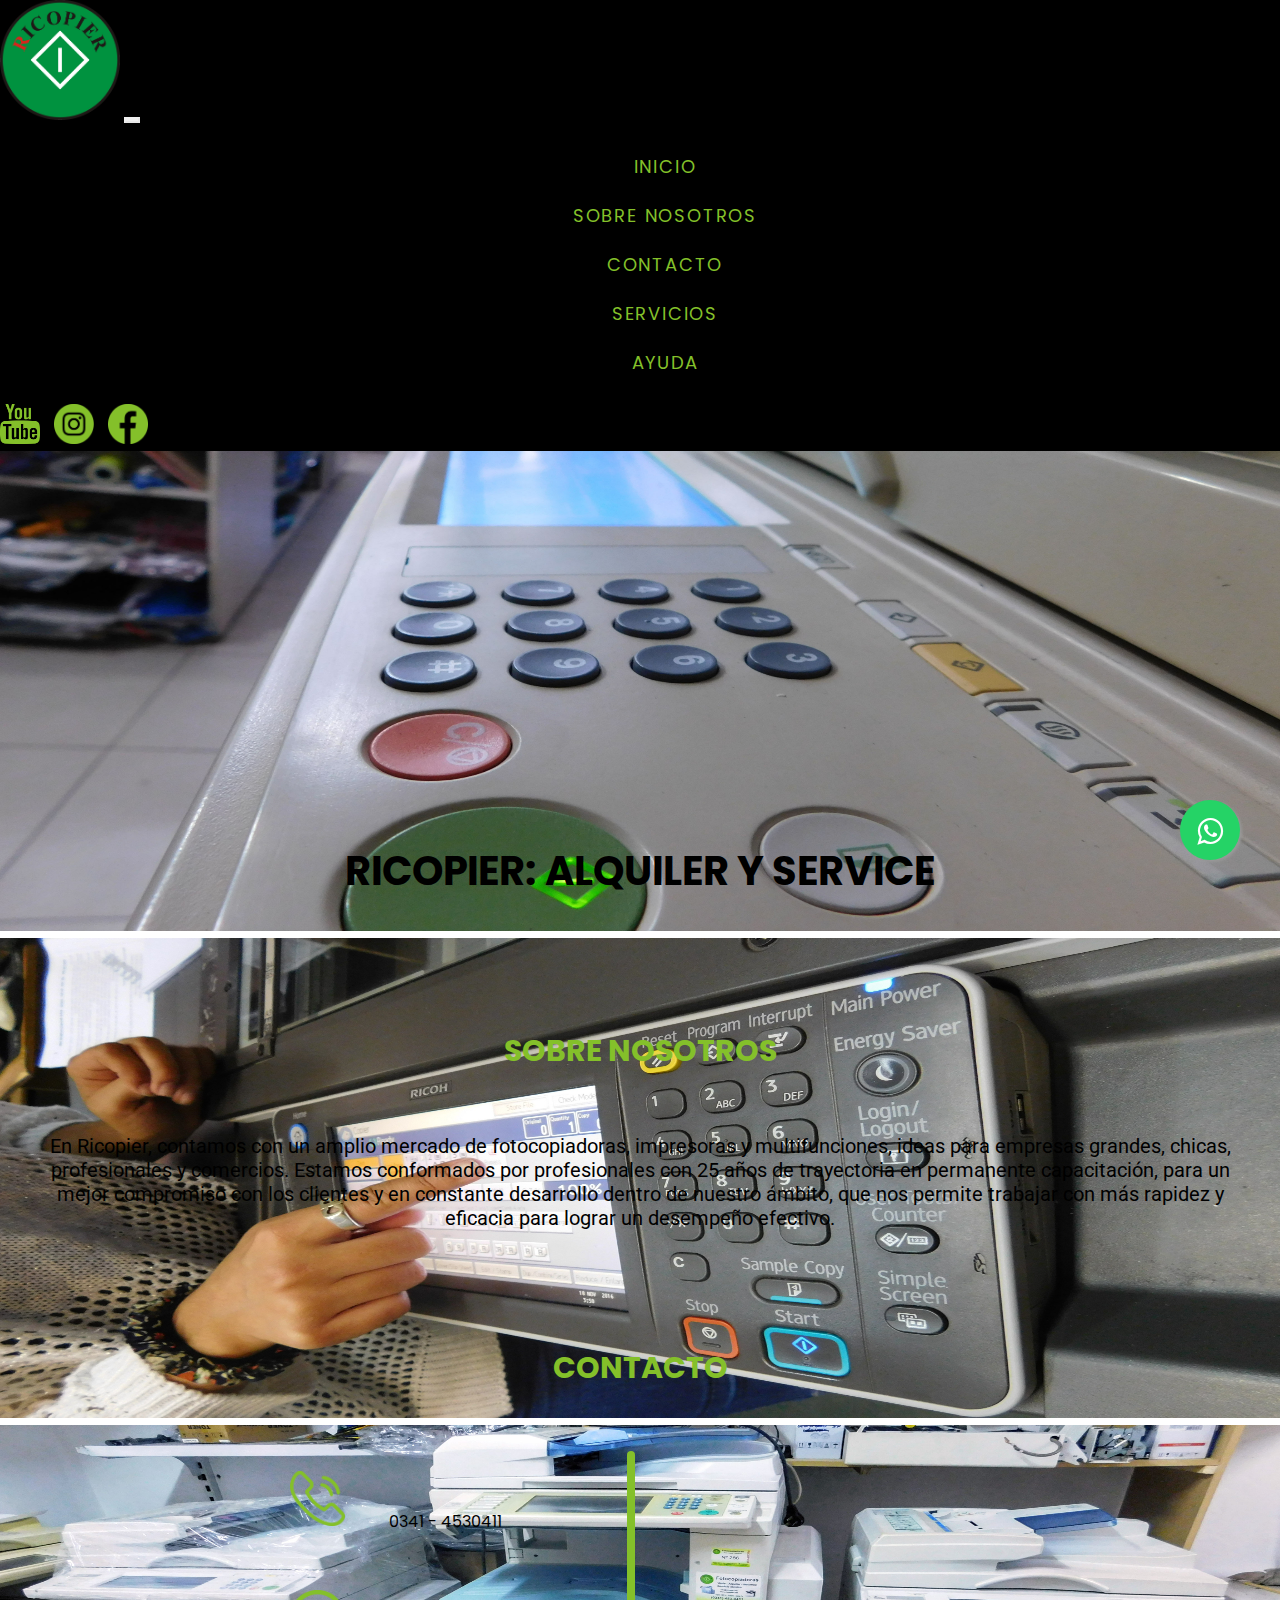
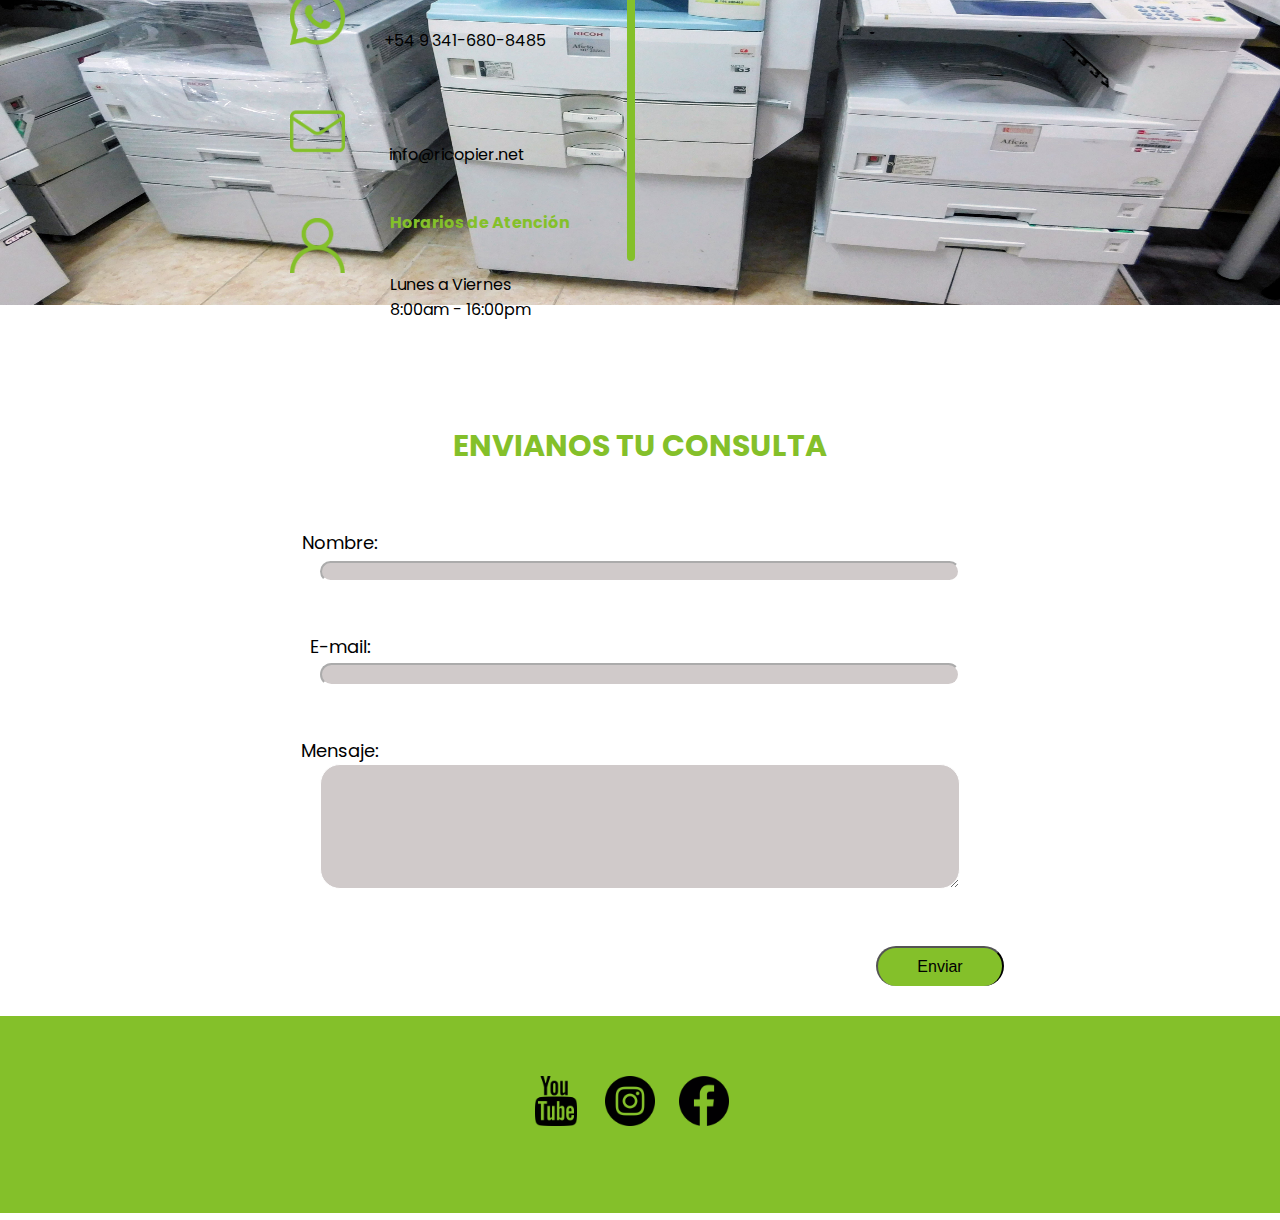
==== commit 29724a92: "Add files via upload" ====
--- a/index.html
+++ b/index.html
@@ -67,7 +67,7 @@
     </header>
     <main>
         <div id="carouselExampleSlidesOnly" class="carousel slide" data-bs-ride="carousel">
-            <div class="carousel-inner" style="height:100vh">
+            <div class="carousel-inner">
               <div class="carousel-item active">
                 <img src="img/foto7.png" class="d-block w-100" alt="slide1">
               </div>
--- a/css/estilos.css
+++ b/css/estilos.css
@@ -82,15 +82,15 @@
 	text-align: center;
 	color:black;
 	font-size: 40px;
-	padding: 20px;
-	margin-top: 30px;
+	padding: 10px;
+	margin-top: 20px;
 }
 .carousel-inner img {
     width: 100%;
     max-height: 480px;
 }
 .carousel-inner{
- height: 450px;
+ height: 360px;
 }
 .main .sobre-nosotros .contenedor {
 	overflow: visible;
@@ -505,20 +505,22 @@
 	  border-width: 1px;
 	}
 	.presentacion{
-		text-align: center;
-		color:black;
-		font-size: 30px;
-		padding: 20px;
-		text-align: center;
-		margin-left: 20px;
-		margin top: 0;
+		margin-top: -60%;
 	}
 	.redes-sociales a{
 		visibility: hidden;
 	}
-	h1.presentacion {
-		margin-top: -30%;
-	}
+	
+	/*.carousel-inner{
+		height: 400px;
+	   }*/
+
+	.presentacion {
+		font-size: 30px;
+		padding: 10px;
+		margin-top: -20%;
+	}   
+
 	.main .sobre-nosotros p {
 		margin: 50px;
 	}
@@ -626,18 +628,23 @@
 	  border-width: 1px;
 	}
 
-	.presentacion{
-		text-align: center;
-		color:black;
-		font-size: 30px;
-		padding: 20px;
-		text-align: center;
-		margin-left: 20px;
-		margin top: 0;
-	}
-	.float{
+	.carousel-inner {
+		height: 200px;
+	}*/
+		/*.carousel-inner{
+		height: 400px;
+	   }*/
+
+    .presentacion {
+		font-size: 25px;
+		padding: 0px;
+		margin-top: -30%;
+		/*top: 60%;*/
+	}   
+  	.float{
 		width:40px;
 		height:40px;
+		top: 75%;
 	}
 	.float:hover {
 		text-decoration: none;
@@ -653,4 +660,53 @@
 		height: 300px;
 		margin-left: 30px;
 	}
+}
+
+@media only screen and (max-width: 375px){
+	.navbar-dark .navbar-toggler {
+		color: rgba(255,255,255,.55);
+		border-color: rgba(255,255,255,.1);
+	}  
+	.nav-item a {
+	  display: block;
+	  text-align: center;
+	  min-width: 125px;
+	}
+	
+	.active .nav-item a {
+	  background: #333;
+	  border-width: 1px;
+	}
+
+	.carousel-inner {
+		height: 300px;
+	}
+		/*.carousel-inner{
+		height: 400px;
+	   }*/
+
+    .presentacion {
+		font-size: 25px;
+		padding: 10px;
+		margin-top: -10%;
+		justify-content: center;
+	}   
+  	.float{
+		width:40px;
+		height:40px;
+	}
+	.float:hover {
+		text-decoration: none;
+		color: #25d366;
+		background-color:#fff;
+	}
+	.my-float{
+		margin-top:-4px;
+		justify-content: center;
+	}
+	iframe{
+		width: 250px;
+		height: 300px;
+		margin-left: 30px;
+	}
 }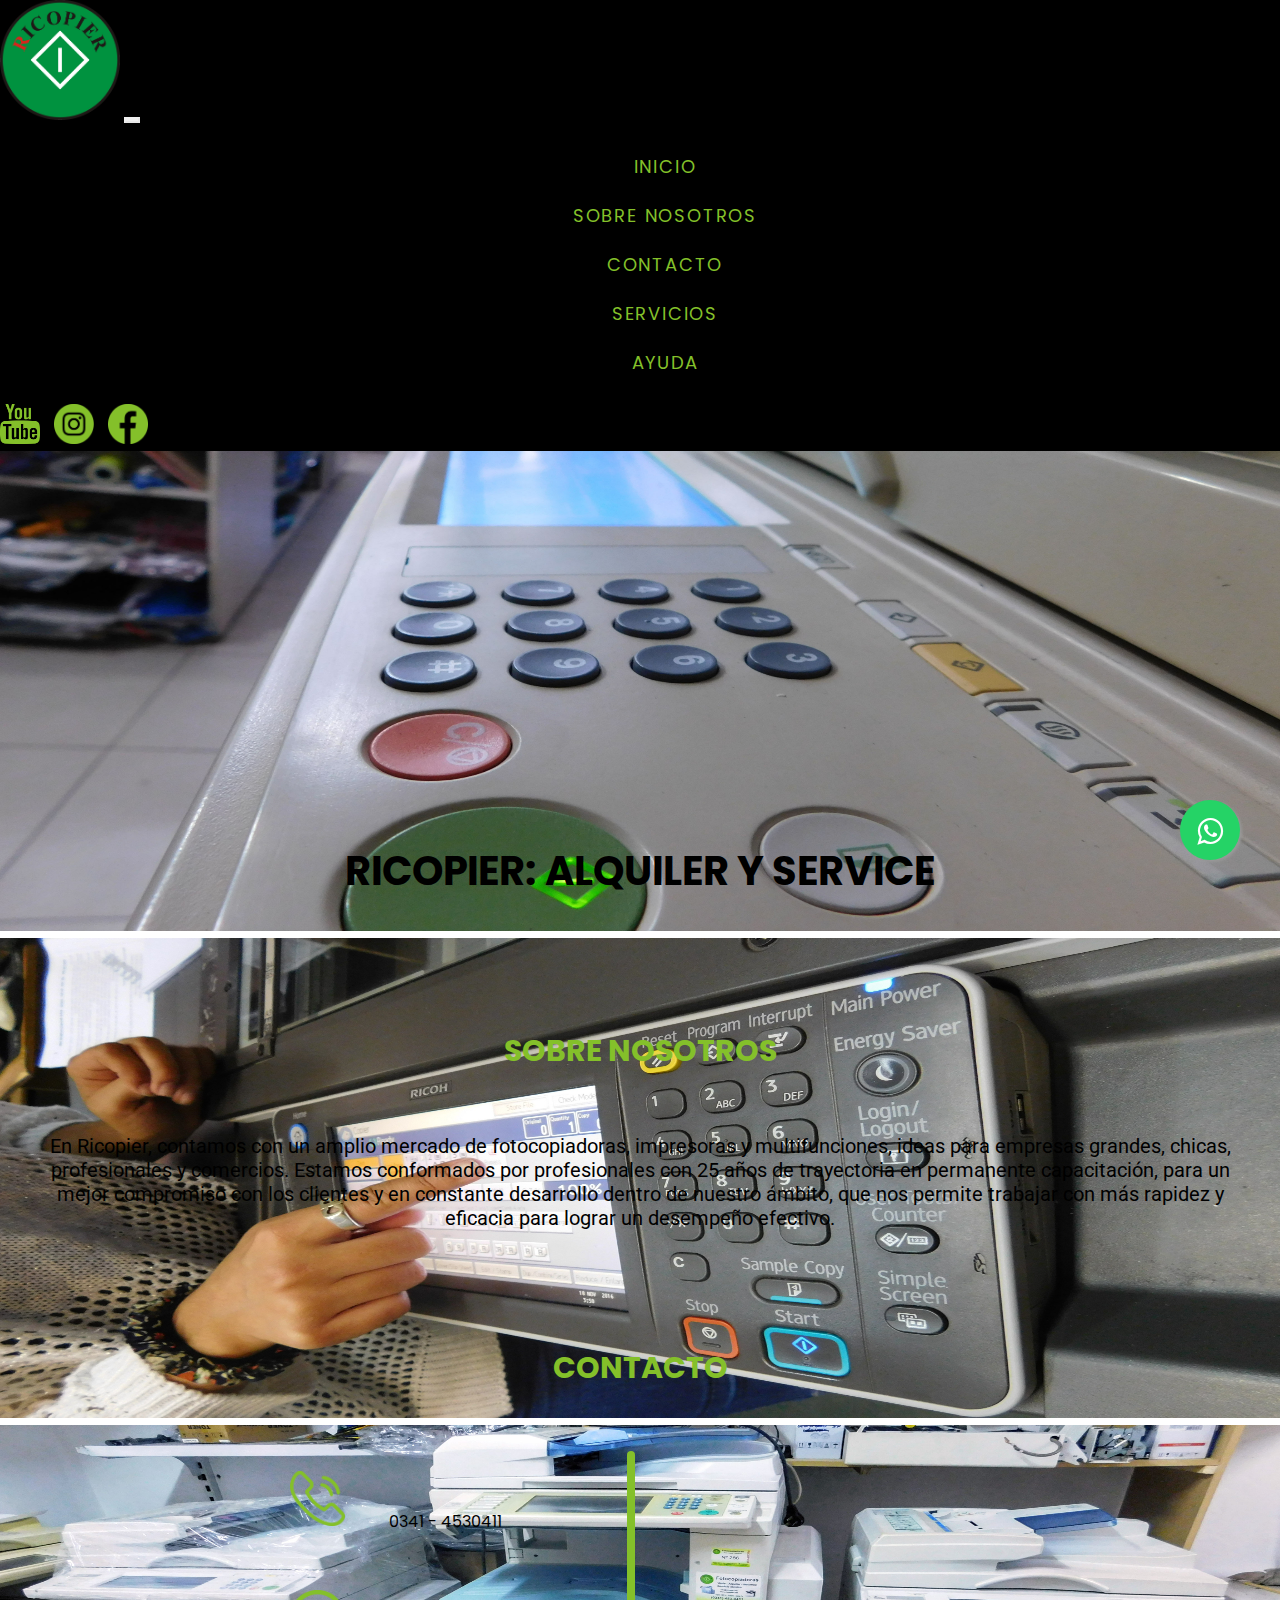
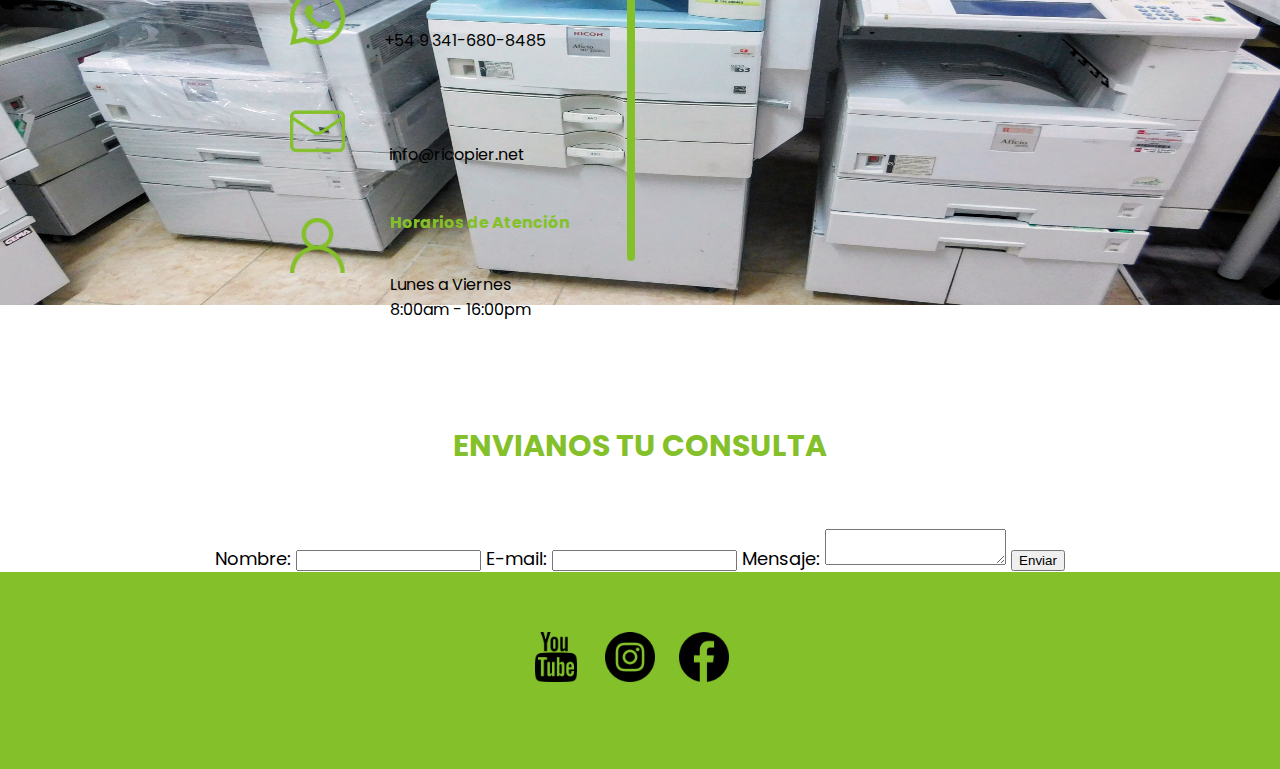
==== commit e3f59e36: "Add files via upload" ====
--- a/index.html
+++ b/index.html
@@ -128,26 +128,24 @@
             
             <section class="formulario" id="formulario">
                 <h3 class="titulo" id="envianos">ENVIANOS TU CONSULTA</h3>
-                <div id="after_submit">
-                    <form id="contact_form" action="#" method="POST" enctype="multipart/form-data">
-                    <div class="fila">
-                        <label class="required" for="name">Nombre:</label><br />
-                        <input id="name" class="input" name="name" type="text" value="" size="30"/><br/>
-                        <span id="name_validation" class="error_message"></span>
-                    </div>
-                    </form>  
-                </div>
-                <div class="fila">
-                        <label class="required" for="email">E-mail:</label><br/>
-                        <input id="email" class="input" name="email" type="text" value="" size="30" /><br/>
-                        <span id="email_validation" class="error_message"></span>
-                </div>
-                <div class="fila">
-                    <label class="required" for="message">Mensaje:</label><br/>
-                        <textarea id="message" class="input" name="message" rows="7" cols="30"></textarea><br/>
-                        <span id="message_validation" class="error_message"></span>
-                </div>
-                    <input id="submit_button" type="submit" value="Enviar" />
+
+                <form action="contact.php" method="post">
+                    <label>
+                        Nombre:
+                        <input type="text" name="nombre">
+                    </label>
+                 
+                    <label>
+                        E-mail:
+                        <input type="email" name="email">
+                    </label>
+                  
+                    <label>
+                        Mensaje:
+                        <textarea name="comentarios"></textarea>
+                    </label>
+                
+                    <input type="submit" value="Enviar">
             </section> 
             <section>
                 <link rel="stylesheet" href="https://maxcdn.bootstrapcdn.com/font-awesome/4.5.0/css/font-awesome.min.css">
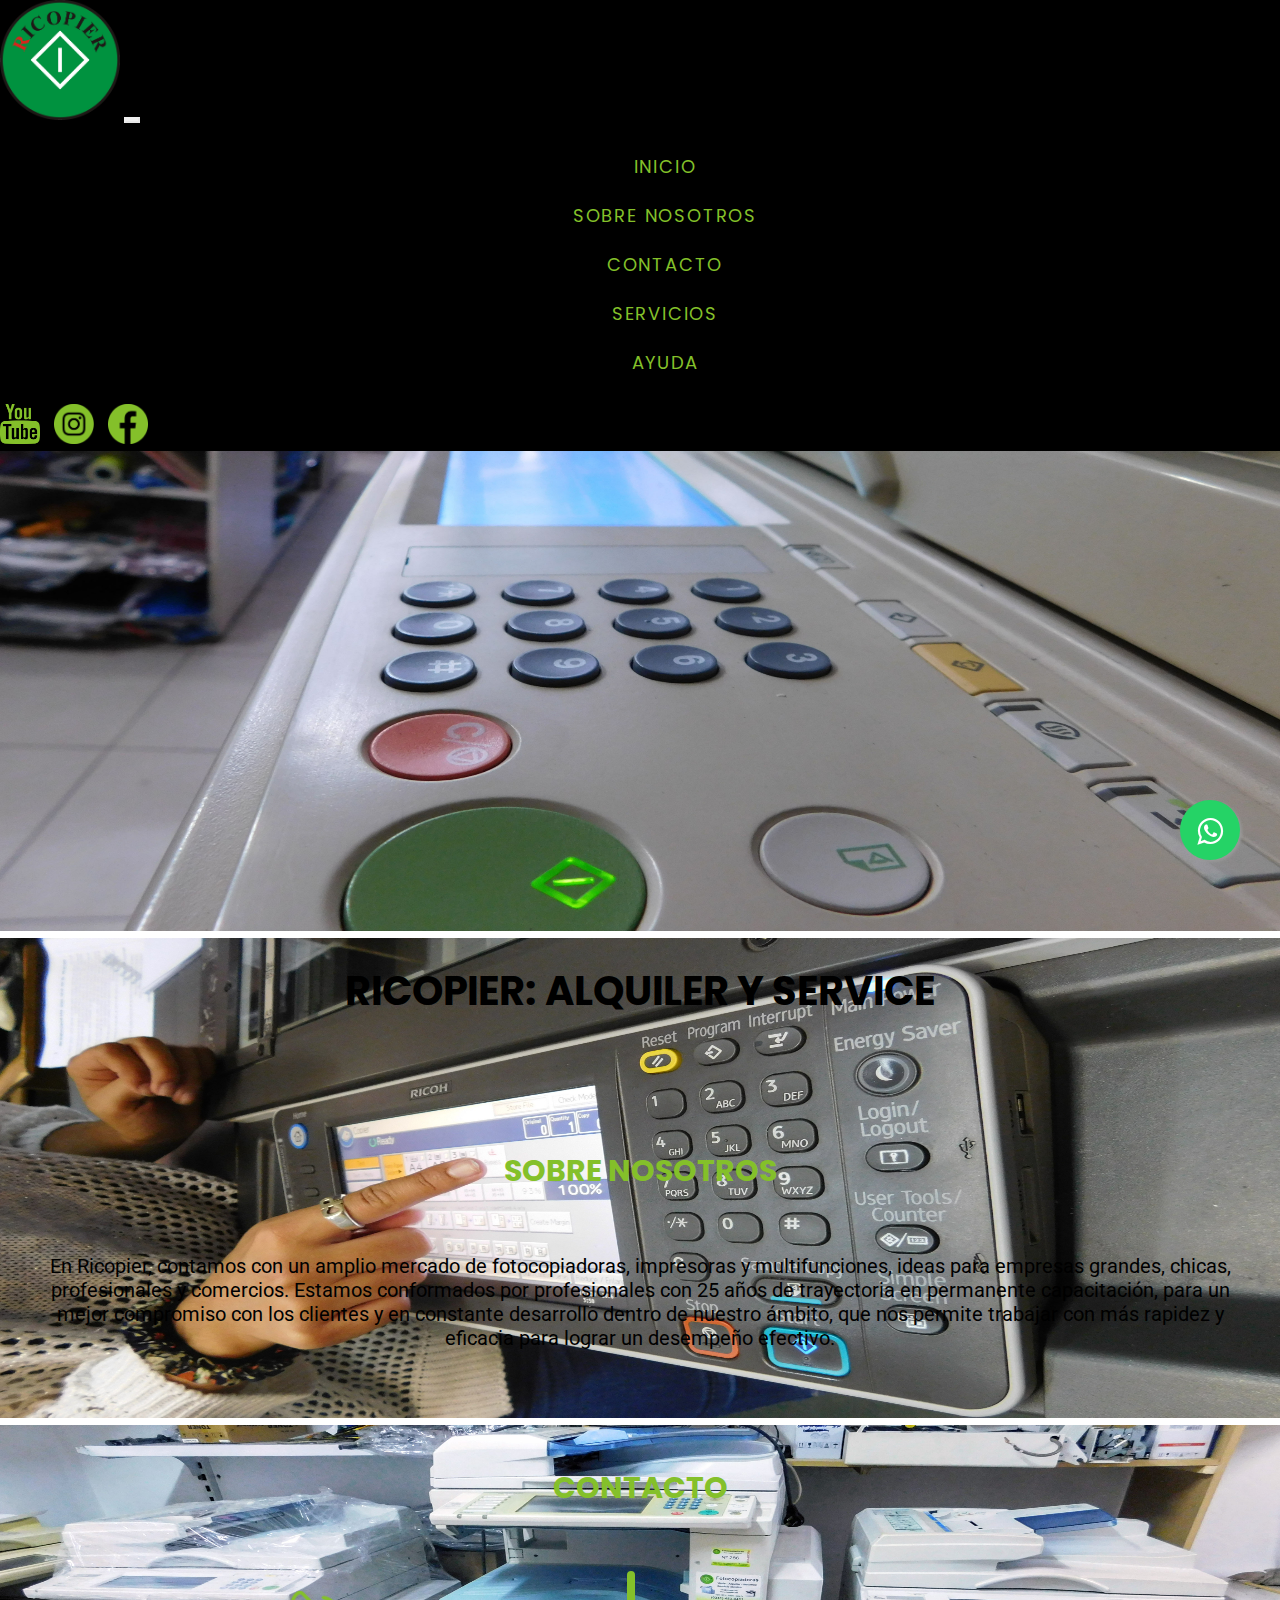
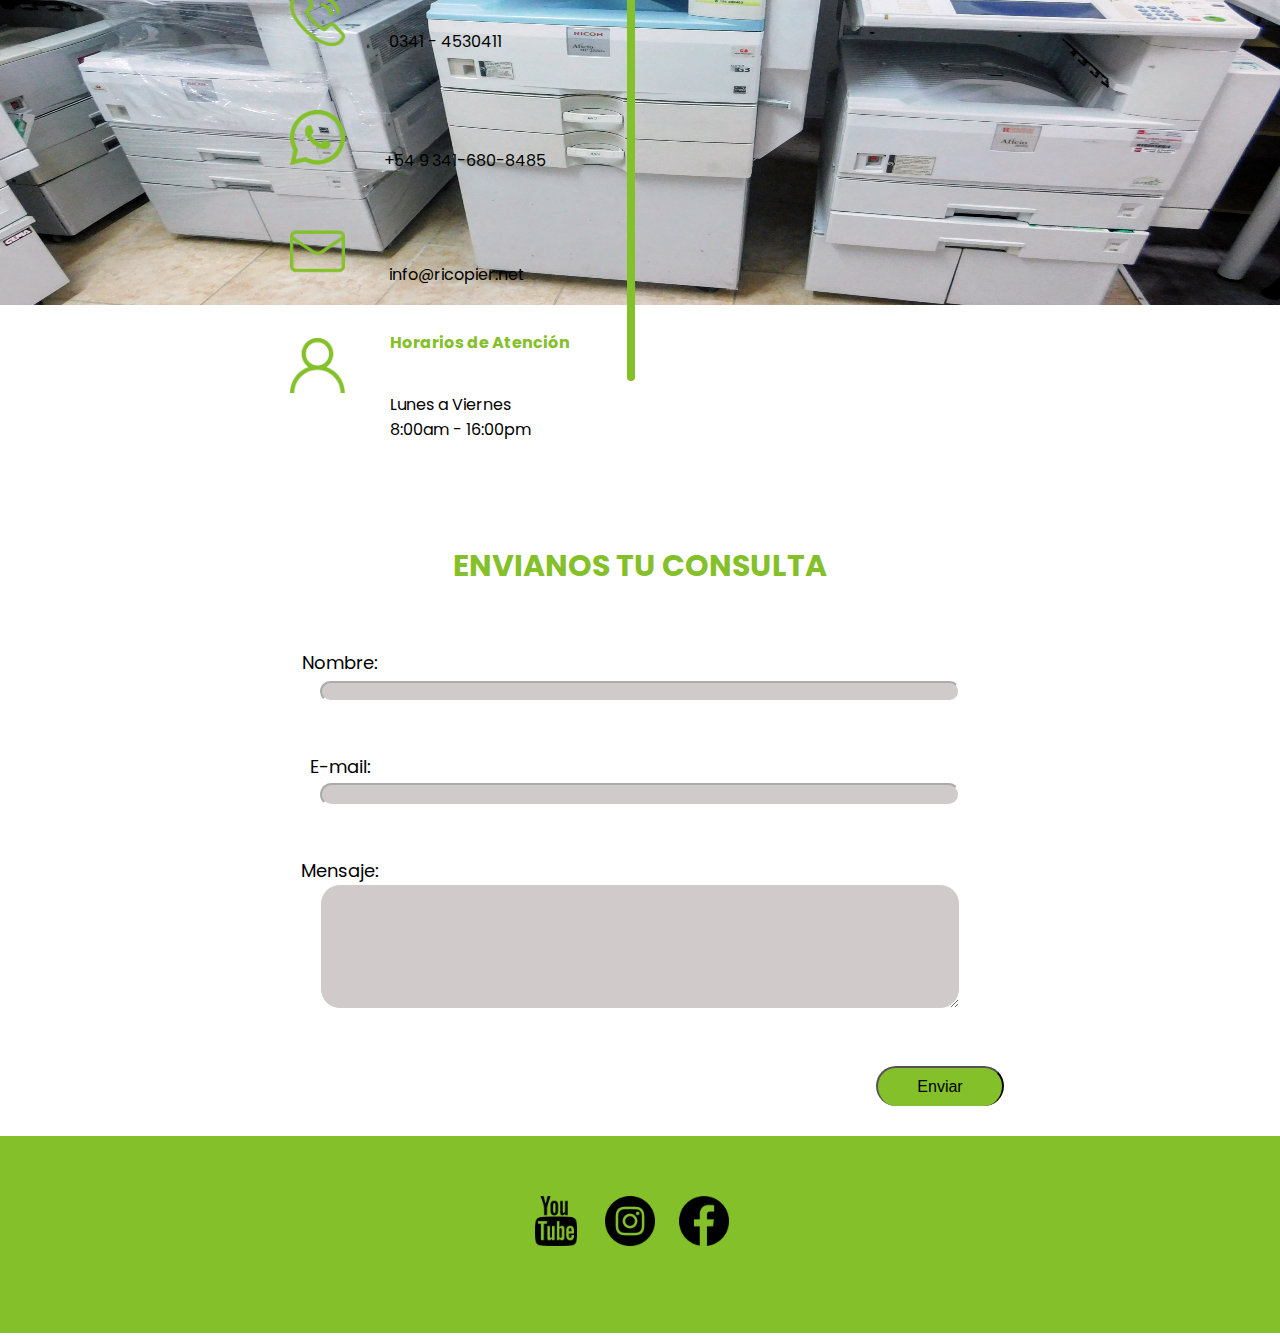
==== commit 4eb65282: "Add files via upload" ====
--- a/index.html
+++ b/index.html
@@ -128,24 +128,26 @@
             
             <section class="formulario" id="formulario">
                 <h3 class="titulo" id="envianos">ENVIANOS TU CONSULTA</h3>
-
-                <form action="contact.php" method="post">
-                    <label>
-                        Nombre:
-                        <input type="text" name="nombre">
-                    </label>
-                 
-                    <label>
-                        E-mail:
-                        <input type="email" name="email">
-                    </label>
-                  
-                    <label>
-                        Mensaje:
-                        <textarea name="comentarios"></textarea>
-                    </label>
-                
-                    <input type="submit" value="Enviar">
+                <div id="after_submit">
+                    <form id="contact_form" action="prueba.php" method="post" enctype="multipart/form-data">
+                    <div class="fila">
+                        <label class="required" for="name">Nombre:</label><br />
+                        <input id="name" class="input" name="name" type="text" value="" size="30"/><br/>
+                        <span id="name_validation" class="error_message"></span>
+                    </div>
+                    </form>  
+                </div>
+                <div class="fila">
+                        <label class="required" for="email">E-mail:</label><br/>
+                        <input id="email" class="input" name="email" type="text" value="" size="30" /><br/>
+                        <span id="email_validation" class="error_message"></span>
+                </div>
+                <div class="fila">
+                    <label class="required" for="message">Mensaje:</label><br/>
+                        <textarea id="message" class="input" name="message" rows="7" cols="30"></textarea><br/>
+                        <span id="message_validation" class="error_message"></span>
+                </div>
+                    <input id="submit_button" type="submit" value="Enviar" />
             </section> 
             <section>
                 <link rel="stylesheet" href="https://maxcdn.bootstrapcdn.com/font-awesome/4.5.0/css/font-awesome.min.css">
--- a/css/estilos.css
+++ b/css/estilos.css
@@ -90,7 +90,7 @@
     max-height: 480px;
 }
 .carousel-inner{
- height: 360px;
+ height: 480px;
 }
 .main .sobre-nosotros .contenedor {
 	overflow: visible;
@@ -510,17 +510,11 @@
 	.redes-sociales a{
 		visibility: hidden;
 	}
-	
-	/*.carousel-inner{
-		height: 400px;
-	   }*/
-
 	.presentacion {
 		font-size: 30px;
 		padding: 10px;
 		margin-top: -20%;
 	}   
-
 	.main .sobre-nosotros p {
 		margin: 50px;
 	}
@@ -560,7 +554,6 @@
 		margin-right: 0px;
 		margin-top: -400px;
 		margin-left: 70px;
-		align-items: center;
 		width: 350px;
 		height: 300px;
 	}
@@ -591,6 +584,12 @@
 	.atencion img{
 		height: 45px;
 		width: 45px;
+	}
+	.atencion p{
+		padding-left: 90px;
+	}
+	.atencion h4{
+		padding-left: 90px;
 	}
 	#envianos{
 		margin-top: 35px;
@@ -611,7 +610,59 @@
 	}
 	
 }
-		
+
+@media only screen and (max-width: 375px){
+	.navbar-dark .navbar-toggler {
+		color: rgba(255,255,255,.55);
+		border-color: rgba(255,255,255,.1);
+	}  
+	.nav-item a {
+	  display: block;
+	  text-align: center;
+	  min-width: 125px;
+	}
+	
+	.active .nav-item a {
+	  background: #333;
+	  border-width: 1px;
+	}
+
+	.carousel-inner {
+		height: 300px;
+	}
+    .presentacion {
+		font-size: 25px;
+		padding: 10px;
+		margin-top: -10%;
+		justify-content: center;
+	}   
+  	.float{
+		width:40px;
+		height:40px;
+	}
+	.float:hover {
+		text-decoration: none;
+		color: #25d366;
+		background-color:#fff;
+	}
+	.my-float{
+		margin-top:-4px;
+		justify-content: center;
+	}
+	.contactame{
+		grid-column: 1 / 1;
+		display: inline-block;
+		margin-top:30px;
+		margin-left: 50px;
+	}
+	iframe{
+		width: 100px;
+		height: 100px;
+		margin-left: 0px;
+		margin-right: 0px;
+	}
+}
+
 @media only screen and (max-width: 320px){
 	.navbar-dark .navbar-toggler {
 		color: rgba(255,255,255,.55);
@@ -622,24 +673,17 @@
 	  text-align: center;
 	  min-width: 125px;
 	}
-	
 	.active .nav-item a {
 	  background: #333;
 	  border-width: 1px;
 	}
-
 	.carousel-inner {
 		height: 200px;
-	}*/
-		/*.carousel-inner{
-		height: 400px;
-	   }*/
-
+	}
     .presentacion {
 		font-size: 25px;
 		padding: 0px;
 		margin-top: -30%;
-		/*top: 60%;*/
 	}   
   	.float{
 		width:40px;
@@ -656,57 +700,9 @@
 		justify-content: center;
 	}
 	iframe{
-		width: 250px;
-		height: 300px;
-		margin-left: 30px;
-	}
-}
-
-@media only screen and (max-width: 375px){
-	.navbar-dark .navbar-toggler {
-		color: rgba(255,255,255,.55);
-		border-color: rgba(255,255,255,.1);
-	}  
-	.nav-item a {
-	  display: block;
-	  text-align: center;
-	  min-width: 125px;
-	}
-	
-	.active .nav-item a {
-	  background: #333;
-	  border-width: 1px;
-	}
-
-	.carousel-inner {
-		height: 300px;
-	}
-		/*.carousel-inner{
-		height: 400px;
-	   }*/
-
-    .presentacion {
-		font-size: 25px;
-		padding: 10px;
-		margin-top: -10%;
-		justify-content: center;
-	}   
-  	.float{
-		width:40px;
-		height:40px;
-	}
-	.float:hover {
-		text-decoration: none;
-		color: #25d366;
-		background-color:#fff;
-	}
-	.my-float{
-		margin-top:-4px;
-		justify-content: center;
-	}
-	iframe{
-		width: 250px;
-		height: 300px;
-		margin-left: 30px;
+		width: 100px;
+		height: 100px;
+		margin-left: 0px;
+		margin-right: 0px;
 	}
 }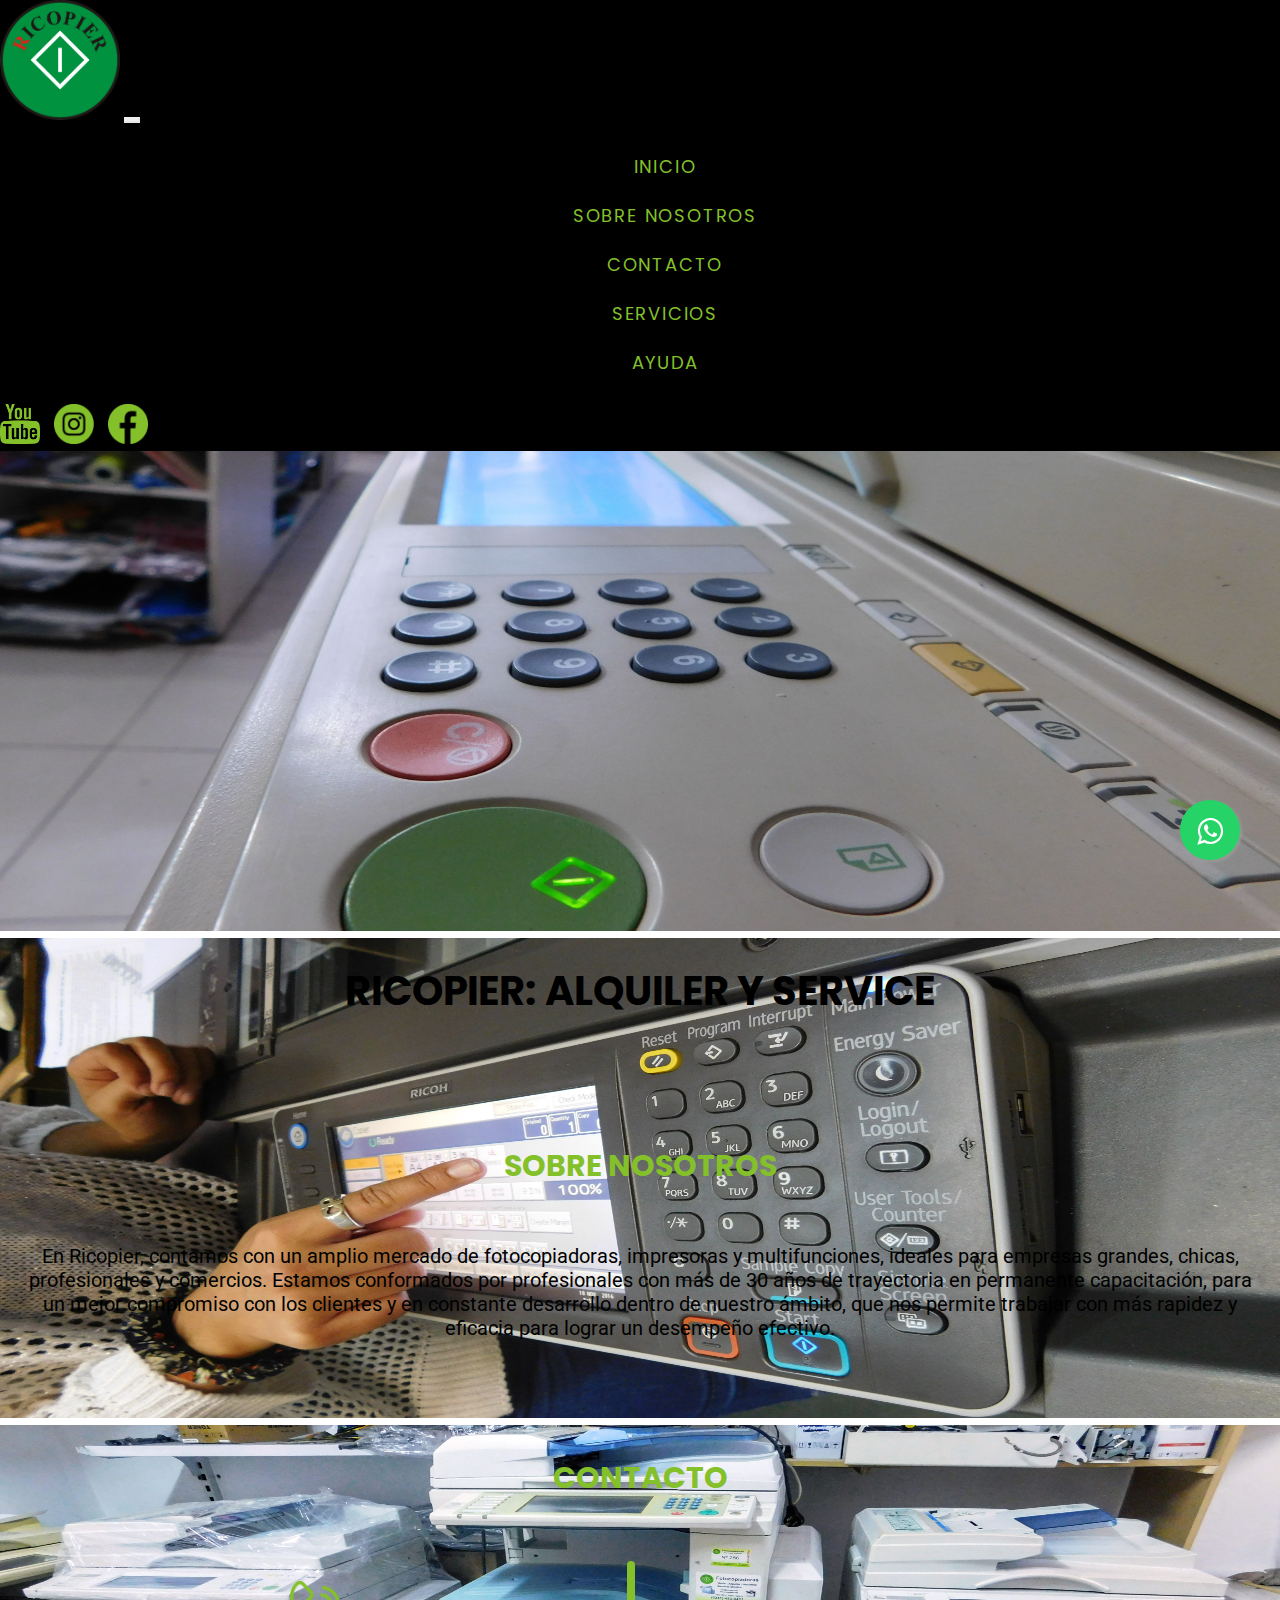
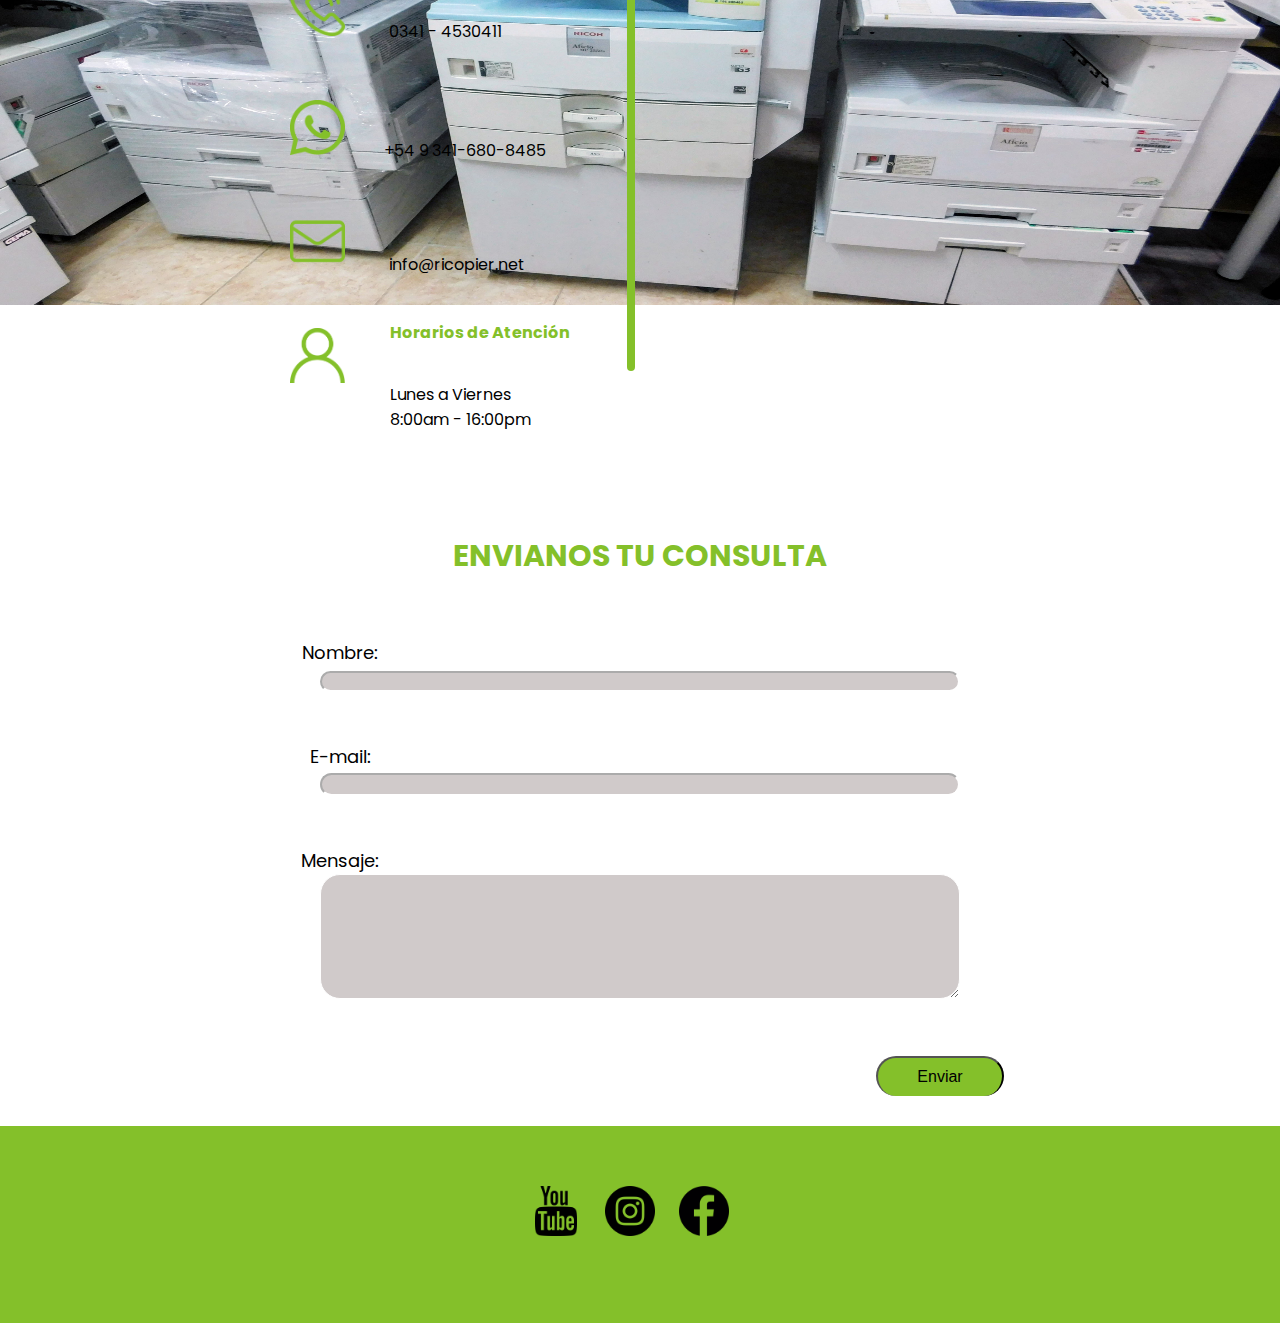
==== commit 0df76ed5: "Add files via upload" ====
--- a/index.html
+++ b/index.html
@@ -16,10 +16,11 @@
    
 </head>
 <body>
+    <!----Si te gusto nuestro trabajo podéSs encontrarnos en https://www.linkedin.com/mwlite/in/brenda-elizabeth-ca%C3%B1as-51b61b16a   https://www.linkedin.com/in/magdalenagarciaareal/ -->
     <header>
         <nav class="navbar navbar-expand-lg navbar-dark" style="background-color: black;">
             <div class="container">
-              <img class="navbar-brand" src="img/LOGO.png" alt="">
+              <img class="navbar-brand" src="img/LOGO.png" alt="Ricopier: alquiler y service de impresoras">
               <button
               class="navbar-toggler"
               type="button"
@@ -52,13 +53,13 @@
                 <div class="contenedor">
                   <div class="redes-sociales">
                       <a href= "https://www.youtube.com/channel/UCx8IweuO1C4neSGUDIV6SnA" target="_blank" rel="noferrer">
-                          <img class="logo" src="img/youtube2.png" alt="">
+                          <img class="logo" src="img/youtube2.png" alt="Canal de Ricopier en Youtube">
                       </a>          
                       <a href="https://www.instagram.com/alquiler_de_fotocopiadoras/?hl=es" target="_blank" rel="noferrer">
-                          <img class="logo" src="img/insta.png" alt="">
+                          <img class="logo" src="img/insta.png" alt="Instagram de Ricopier">
                      </a>
                      <a href="https://www.facebook.com/fotocopiadoras.de.alquiler/" target="_blank" rel="noferrer">
-                        <img class="logo" src="img/face.png" alt="">
+                        <img class="logo" src="img/face.png" alt="Facebook de Ricopier">
                      </a> 
                   </div>
               </div>
@@ -66,16 +67,16 @@
           </nav>    
     </header>
     <main>
-        <div id="carouselExampleSlidesOnly" class="carousel slide" data-bs-ride="carousel">
+        <div id="carouselExampleSlidesOnly" class="carousel slide" data-bs-ride="carousel" aria-hidden="true">
             <div class="carousel-inner">
               <div class="carousel-item active">
-                <img src="img/foto7.png" class="d-block w-100" alt="slide1">
+                <img src="img/foto7.png" class="d-block w-100" alt="">
               </div>
               <div class="carousel-item">
-                <img src="img/slide3.JPG" class="d-block w-100" alt="slide2">
+                <img src="img/slide3.JPG" class="d-block w-100" alt="">
               </div>
               <div class="carousel-item">
-                <img src="img/foto8.JPG" class="d-block w-100" alt="slide3">
+                <img src="img/foto8.JPG" class="d-block w-100" alt="">
               </div>
           </div>
        </div>
@@ -87,9 +88,9 @@
             <section class="sobre-nosotros" id="sobre-nosotros">
                 <div class="contenedor">    
                     <article>
-                    <h3 class="titulo" >SOBRE NOSOTROS</h3>
-                    <p>En Ricopier, contamos con un amplio mercado de fotocopiadoras, impresoras y multifunciones, ideas para empresas grandes, chicas, profesionales y comercios. 
-                        Estamos conformados por profesionales con 25 años de trayectoria en permanente capacitación, para un mejor compromiso con los clientes y en constante desarrollo dentro de nuestro ámbito, que nos permite trabajar con más rapidez y eficacia para lograr un desempeño efectivo.
+                    <h2 class="titulo" >SOBRE NOSOTROS</h3>
+                    <p>En Ricopier, contamos con un amplio mercado de fotocopiadoras, impresoras y multifunciones, ideales para empresas grandes, chicas, profesionales y comercios. 
+                        Estamos conformados por profesionales con más de 30 años de trayectoria en permanente capacitación, para un mejor compromiso con los clientes y en constante desarrollo dentro de nuestro ámbito, que nos permite trabajar con más rapidez y eficacia para lograr un desempeño efectivo.
                     </p>
                 </article>
                 </div>
@@ -100,29 +101,29 @@
                 <div class="contenedor">
                     <div class="contactame">
                         <div class="telefono">
-                            <img src="img/tel.png" alt=""> 
+                            <img src="img/tel.png" alt="Número de telefono de Ricopier"> 
                             <p>0341 - 4530411</p>
                         </div>
 
                         <div class="whatsapp">    
-                            <img src="img/whatsapp2.png" alt="">
+                            <img src="img/whatsapp2.png" alt="Número de Whatsapp de Ricopier">
                             <p>+54 9 341-680-8485</p>
                         </div>
 
                         <div class="mail">
-                            <img src="img/mail.png" alt="">
+                            <img src="img/mail.png" alt="E-mail de Ricopier">
                             <p>info@ricopier.net</p>
                         </div>
 
                         <div class="atencion">
-                            <img src="img/persona.png" alt="">
+                            <img src="img/persona.png" alt="Horarios de atencion de ricopier">
                             <h4>Horarios de Atención</h4>
                             <p>Lunes a Viernes <br> 8:00am - 16:00pm</p>
                         </div>
                     </div>
                     <div class="linea"></div>
                     <div class="mapa">
-                        <iframe src="https://www.google.com/maps/embed?pb=!1m18!1m12!1m3!1d3350.0614251623483!2d-60.70500108481493!3d-32.89654418093608!2m3!1f0!2f0!3f0!3m2!1i1024!2i768!4f13.1!3m3!1m2!1s0x95b653a0c09e5935%3A0x9087cf2eeb8fe204!2sSuper%C3%AD%201621a%2C%20S2000%20Rosario%2C%20Santa%20Fe!5e0!3m2!1ses-419!2sar!4v1627426298907!5m2!1ses-419!2sar" width="550" height="400" style="border:0;" allowfullscreen="" loading="lazy"></iframe>
+                        <iframe src="https://www.google.com/maps/embed?pb=!1m18!1m12!1m3!1d3350.0614251623483!2d-60.70500108481493!3d-32.89654418093608!2m3!1f0!2f0!3f0!3m2!1i1024!2i768!4f13.1!3m3!1m2!1s0x95b653a0c09e5935%3A0x9087cf2eeb8fe204!2sSuper%C3%AD%201621a%2C%20S2000%20Rosario%2C%20Santa%20Fe!5e0!3m2!1ses-419!2sar!4v1627426298907!5m2!1ses-419!2sar" aria-label="direccion de Ricopier:Superi 1621 A, Rosario, Santa Fe" width="550" height="400" style="border:0;" allowfullscreen="" loading="lazy"></iframe>
                     </div>       
             </section>
             
@@ -143,7 +144,7 @@
                         <span id="email_validation" class="error_message"></span>
                 </div>
                 <div class="fila">
-                    <label class="required" for="message">Mensaje:</label><br/>
+                        <label class="required" for="message">Mensaje:</label><br/>
                         <textarea id="message" class="input" name="message" rows="7" cols="30"></textarea><br/>
                         <span id="message_validation" class="error_message"></span>
                 </div>
@@ -151,8 +152,8 @@
             </section> 
             <section>
                 <link rel="stylesheet" href="https://maxcdn.bootstrapcdn.com/font-awesome/4.5.0/css/font-awesome.min.css">
-                <a href="https://api.whatsapp.com/send?phone=5493416808485&text=Hola%21%20Quisiera%20m%C3%A1s%20informaci%C3%B3n%20sobre%20fotocopiadoras%20Gracias!." class="float" target="_blank">
-                    <i class="fa fa-whatsapp my-float"></i>
+                <a href="https://api.whatsapp.com/send?phone=5493416808485&text=Hola%21%20Quisiera%20m%C3%A1s%20informaci%C3%B3n%20sobre%20fotocopiadoras%20Gracias!." aria-label="Contactanos por Whatsapp" class="float" target="_blank">
+                    <i class="fa fa-whatsapp my-float" aria-hidden="true"></i>
                 </a>
             </section>
     </main> 
@@ -160,13 +161,13 @@
         <div class="contenedor">
             <div class="redes-sociales2">
                 <a href= "https://www.youtube.com/channel/UCx8IweuO1C4neSGUDIV6SnA" target="_blank" rel="noferrer">
-                    <img class="logo2" src="img/logotipo-de-youtube.png" alt="">
+                    <img class="logo2" src="img/logotipo-de-youtube.png" alt="Canal de Ricopier en Youtube">
                 </a>          
                 <a href="https://www.instagram.com/alquiler_de_fotocopiadoras/?hl=es" target="_blank" rel="noferrer">
-                    <img class="logo2" src="img/instagram (1).png" alt="">
+                    <img class="logo2" src="img/instagram (1).png" alt="Instagram de Ricopier">
                </a>
                <a href="https://www.facebook.com/fotocopiadoras.de.alquiler/" target="_blank" rel="noferrer">
-                  <img class="logo2" src="img/logotipo-circular-de-facebook.png" alt="">
+                  <img class="logo2" src="img/logotipo-circular-de-facebook.png" alt="Facebook de Ricopier">
                </a> 
             </div>
        </div>      
--- a/css/estilos.css
+++ b/css/estilos.css
@@ -221,7 +221,6 @@
 	font-size: 100%;
 	color: 	rgb(132, 192, 42);
 	align-items: center;
-	vertical-align: middle;
 	padding-left: 100px;
 	margin-top: -70px;
 }
@@ -448,10 +447,11 @@
 		visibility: hidden;
 	}
 	iframe{
-		float: right;
+		float: left;
 		grid-column: 1 / 1;
 		margin-right: 100px;
 		margin-top: -400px;
+		margin-left: 12%;
 		width: 600px;
 		height: 500px;
 	}
@@ -553,7 +553,7 @@
 		grid-column: 1 / 1;
 		margin-right: 0px;
 		margin-top: -400px;
-		margin-left: 70px;
+		margin-left: 40px;
 		width: 350px;
 		height: 300px;
 	}
@@ -656,11 +656,15 @@
 		margin-left: 50px;
 	}
 	iframe{
-		width: 100px;
-		height: 100px;
-		margin-left: 0px;
+		float: left;
+		grid-column: 1 / 1;
 		margin-right: 0px;
-	}
+		margin-top: -400px;
+		margin-left: 40px;
+		width: 300px;
+		height: 250x;
+	}
+			
 }
 
 @media only screen and (max-width: 320px){
@@ -700,9 +704,12 @@
 		justify-content: center;
 	}
 	iframe{
-		width: 100px;
-		height: 100px;
-		margin-left: 0px;
-		margin-right: 0px;
+		float: left;
+		grid-column: 1 / 1;
+		/*margin-right: 0px;*/
+		margin-top: -400px;
+		margin-left: 12%;
+		width: 250px;
+		height: 200x;
 	}
 }